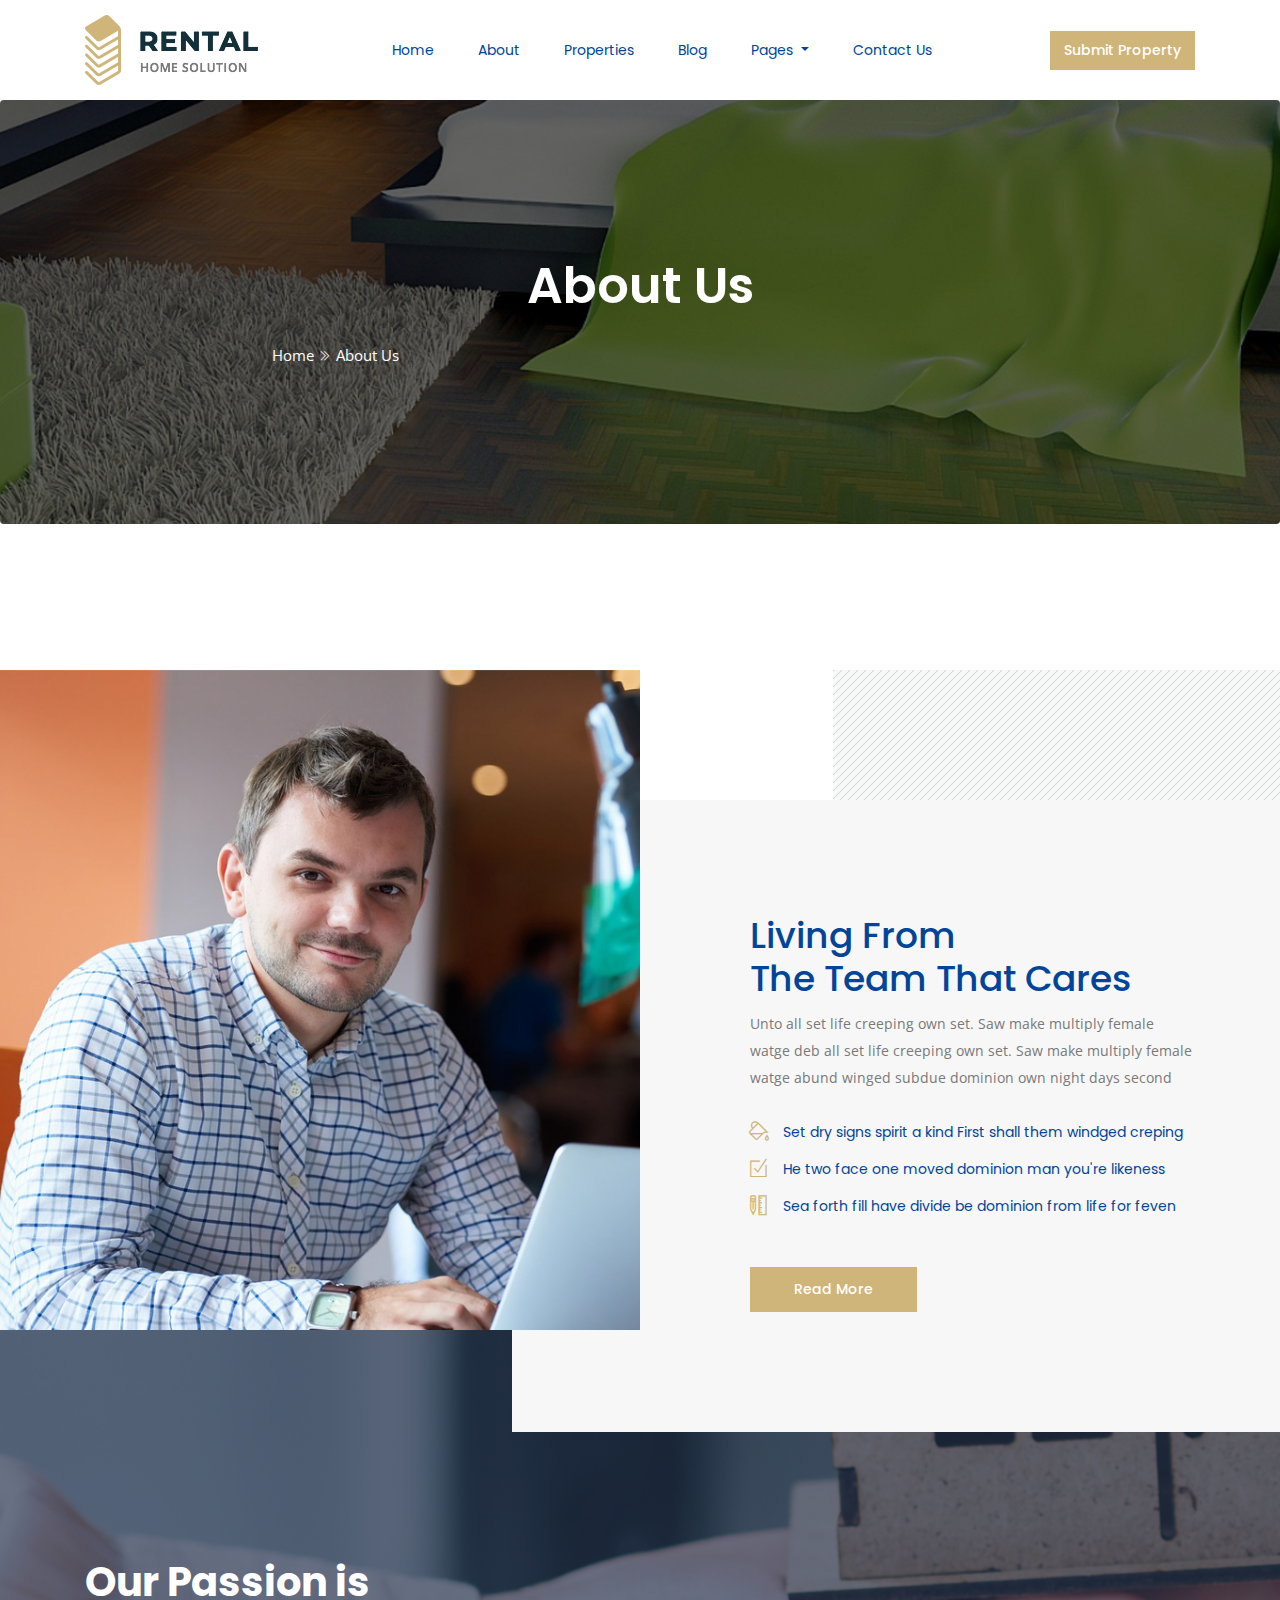
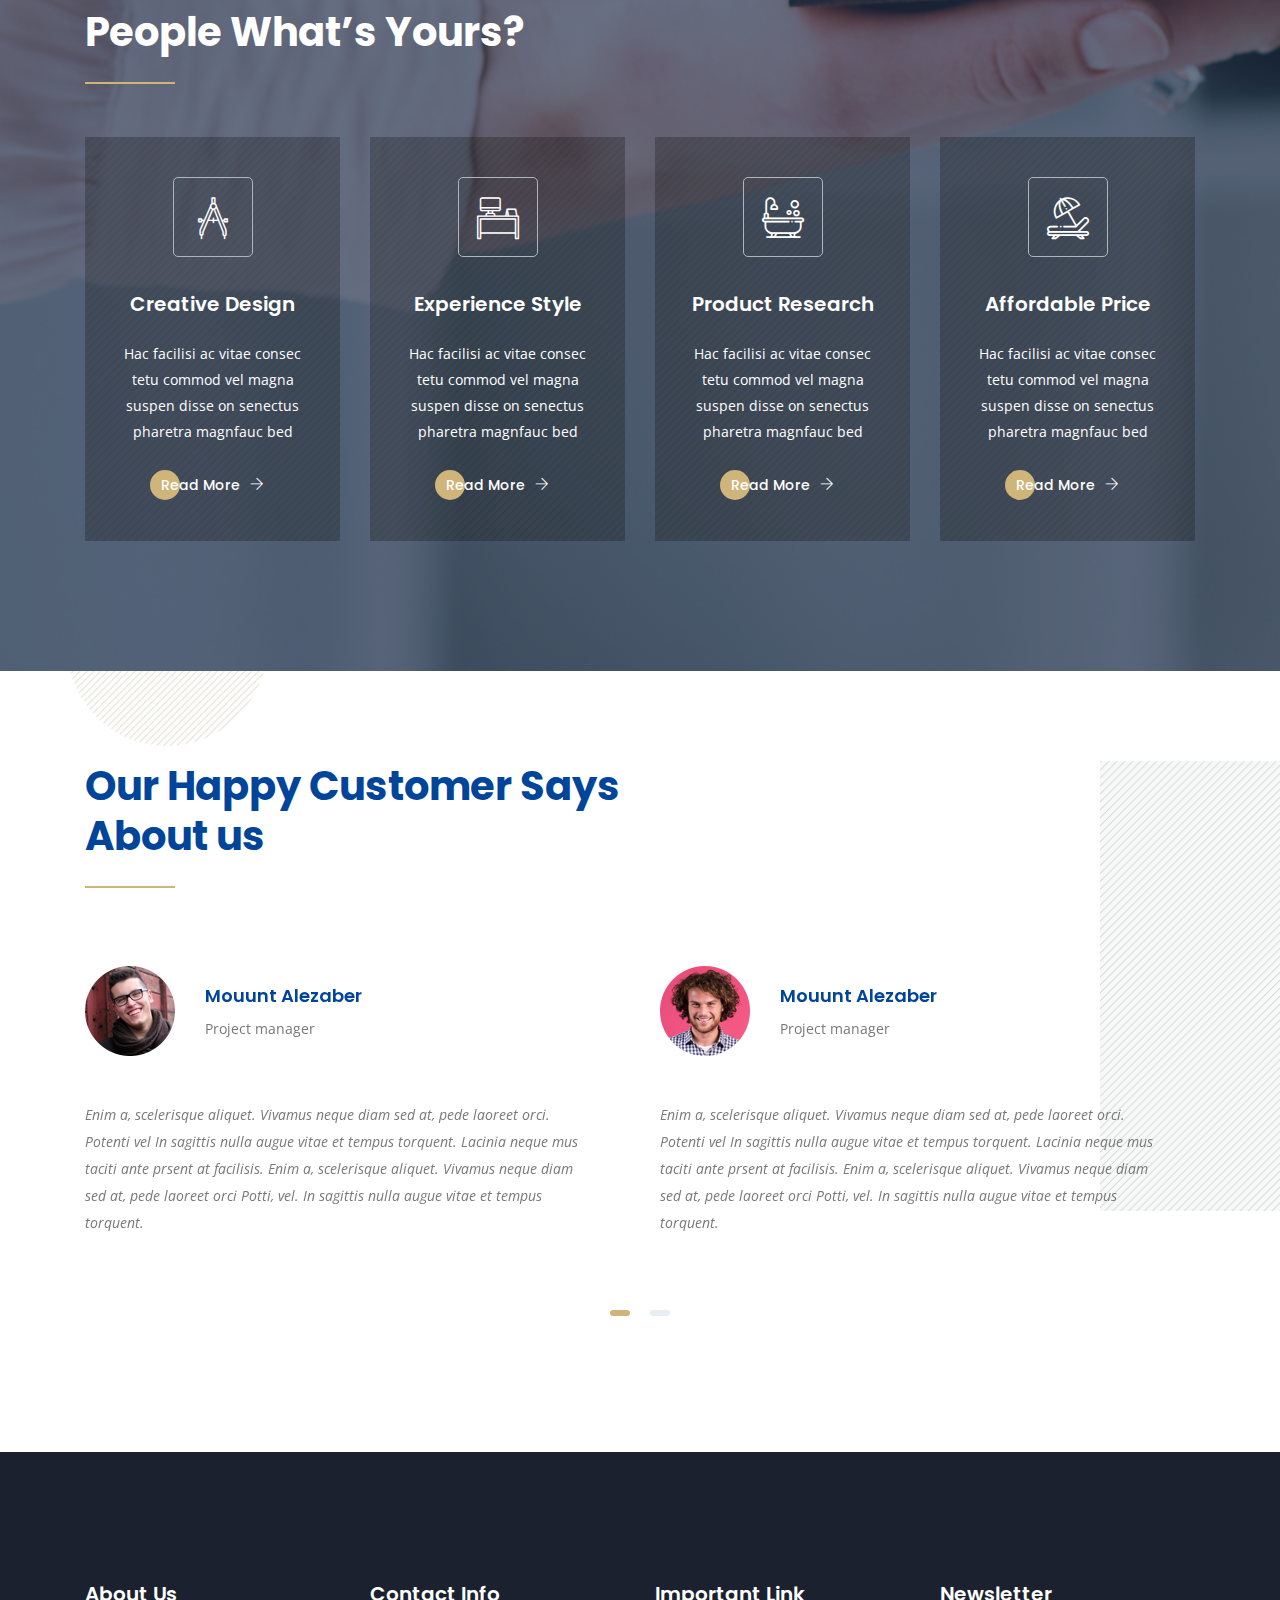
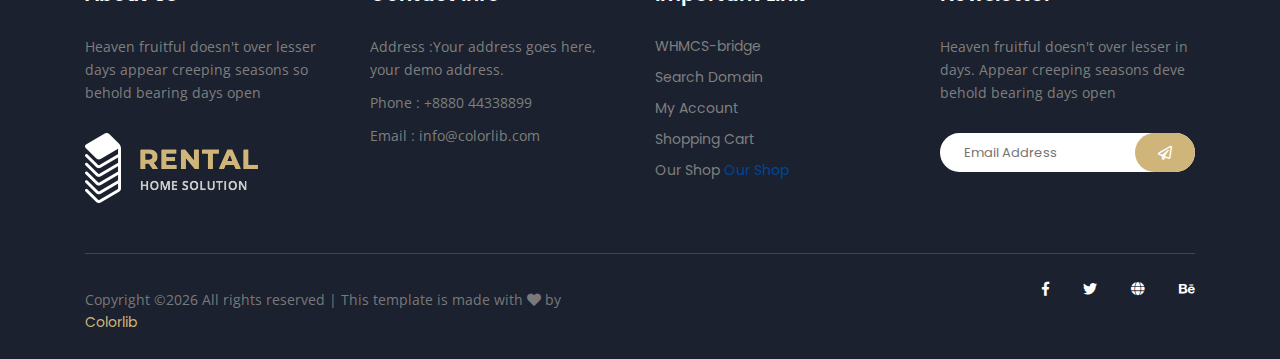
==== about.html @ 584be19d "Initial commit" ====
<!doctype html>
<html lang="en">
  <head>
    <!-- Required meta tags -->
    <meta charset="utf-8">
    <meta name="viewport" content="width=device-width, initial-scale=1, shrink-to-fit=no">
    <title>Real_state || About</title>
    <link rel="icon" href="img/favicon.png">
    <!-- Bootstrap CSS -->
    <link rel="stylesheet" href="css/bootstrap.min.css">
    <!-- animate CSS -->
    <link rel="stylesheet" href="css/animate.css">
    <!-- owl carousel CSS -->
    <link rel="stylesheet" href="css/owl.carousel.min.css">
    <!-- themify CSS -->
    <link rel="stylesheet" href="css/themify-icons.css">
    <!-- flaticon CSS -->
    <link rel="stylesheet" href="css/flaticon.css">
    <!-- font awesome CSS -->
    <link rel="stylesheet" href="css/magnific-popup.css">
    <!-- font awesome CSS -->
    <link rel="stylesheet" href="fontawesome/css/all.min.css">
    <!-- style CSS -->
    <link rel="stylesheet" href="css/style.css">
  </head>
  <body>
   <!--::menu part start::-->
   <header class="main_menu">
		<div class="container">
			<div class="row">
				<div class="col-lg-12">
					<nav class="navbar navbar-expand-lg navbar-light">
						<a class="navbar-brand" href="index.html"> <img src="img/logo.png" alt="logo"> </a>
						<button class="navbar-toggler" type="button" data-toggle="collapse" data-target="#navbarNav"
							aria-controls="navbarNav" aria-expanded="false" aria-label="Toggle navigation">
							<span class="navbar-toggler-icon"></span>
						</button>
						<div class="collapse navbar-collapse main-menu-item" id="navbarNav">
							<ul class="navbar-nav">
								<li class="nav-item active">
									<a class="nav-link" href="index.html">Home<span class="sr-only">(current)</span></a>
								</li>
								<li class="nav-item">
									<a class="nav-link" href="about.html">about</a>
								</li>
								<li class="nav-item">
									<a class="nav-link" href="Properties.html">Properties</a>
								</li>
								<li class="nav-item">
									<a class="nav-link page-scroll" href="blog.html">Blog</a>
								</li>
								<li class="nav-item dropdown">
									<a class="nav-link dropdown-toggle" href="#" id="navbarDropdown" role="button"
										data-toggle="dropdown" aria-haspopup="true" aria-expanded="false">
										Pages
									</a>
									<div class="dropdown-menu" aria-labelledby="navbarDropdown">
										<a class="dropdown-item" href="single-blog.html">Single blog</a>
										<a class="dropdown-item" href="elements.html">Elements</a>
									</div>
								</li>
								<li class="nav-item">
									<a class="nav-link" href="contact.html">Contact us</a>
								</li>
							</ul>
						</div>
						<div class="btn_1 d-none d-lg-block">
							<a href="#" class="float-right">Submit property</a>
						</div>
					</nav>
				</div>
			</div>
		</div>
	</header>
   <!--::menu part end::-->

    <!--::breadcrumb part end::-->
    <section class="breadcrumb blog_bg">
      <div class="container">
          <div class="row">
              <div class="col-lg-12">
                  <div class="breadcrumb_iner">
                      <div class="breadcrumb_iner_item">
                          <h2>About Us</h2>
                          <p>Home<span class="ti-angle-double-right"></span>About Us</p>
                      </div>
                  </div>
              </div>
          </div>
      </div>
   </section>
   <!--::breadcrumb part end::-->
    
   <!--::team part end::-->
   <section class="team_part">
      <div class="container">
         <div class="row">
         <div class="col-lg-6">
            <div class="team_img"></div>
         </div>
         <div class="offset-lg-1 col-lg-5">
            <div class="team_member_text">
               <h1>Living From <br>
               The Team That Cares</h1>
               <p>Unto all set life creeping own set. Saw make multiply female watge deb all set life 
               creeping own set. Saw make multiply female watge  abund winged subdue dominion
               own night days second</p>
               <ul>
                  <li><a href="#" class=""><span class="ti-paint-bucket"></span>Set dry signs spirit a kind First shall them windged creping</a></li>
                  <li><a href="#" class=""><span class="ti-check-box"></span>He two face one moved dominion man you're likeness</a></li>
                  <li><a href="#" class=""><span class="ti-ruler-pencil"></span>Sea forth fill have divide be dominion from life for feven</a></li>
               </ul>
               <a href="#" class="btn_1">Read More</a>
            </div>
         </div>
         </div>
      </div>
      <img src="img/section_overlay.png" alt="">
   </section>
   <!--::team part end::-->

   <!--::passion_part end::-->
   <div class="passion_part z_index">
      <div class="container">
         <div class="row">
            <div class="col-lg-5">
               <div class="section_tittle">
                  <h1>Our Passion is <br>
                  People What’s Yours?</h1>
               </div>
            </div>
         </div>
         <div class="row">
         <div class="col-md-6 col-lg-3">
            <div class="single_passion">
               <div class="single_passion_item">
                  <a href="#" class="passion_icon"> <i class="flaticon-compass"></i> </a>                  
                  <h4>Creative Design</h4>
                  <p>Hac facilisi ac vitae consec tetu commod vel magna suspen disse on senectus
                     pharetra magnfauc bed</p>
                  <a href="#" class="btn_2">Read More <span class="ti-arrow-right"></span></a>
               </div>
            </div>
         </div>
         <div class="col-md-6 col-lg-3">
            <div class="single_passion">
               <div class="single_passion_item">
                  <a href="#" class="passion_icon"> <i class="flaticon-desk"></i> </a>                  
                  <h4>Experience Style</h4>
                  <p>Hac facilisi ac vitae consec tetu commod vel magna suspen disse on senectus
                     pharetra magnfauc bed</p>
                  <a href="#" class="btn_2">Read More <span class="ti-arrow-right"></span></a>
               </div>
            </div>
         </div>
         <div class="col-md-6 col-lg-3">
            <div class="single_passion">
               <div class="single_passion_item">
                  <a href="#" class="passion_icon"> <i class="flaticon-bathroom"></i> </a>                  
                  <h4>Product Research</h4>
                  <p>Hac facilisi ac vitae consec tetu commod vel magna suspen disse on senectus
                     pharetra magnfauc bed</p>
                  <a href="#" class="btn_2">Read More <span class="ti-arrow-right"></span></a>
               </div>
            </div>
         </div>
         <div class="col-md-6 col-lg-3">
            <div class="single_passion">
               <div class="single_passion_item">
                  <a href="#" class="passion_icon"> <i class="flaticon-beach"></i> </a>
                  <h4>Affordable Price</h4>
                  <p>Hac facilisi ac vitae consec tetu commod vel magna suspen disse on senectus
                     pharetra magnfauc bed</p>
                  <a href="#" class="btn_2">Read More <span class="ti-arrow-right"></span></a>
               </div>
            </div>
         </div>
         </div>
      </div>
   </div>
   <!--::passion_part end::-->

   <!--::review_part end::-->
   <div class="review_part about_review">
      <div class="container">
         <div class="row">
            <div class="col-sm-8 col-lg-7">
               <div class="section_tittle">
                  <h1>Our Happy Customer 
                     Says About us</h1>
               </div>
            </div>
         </div>
         <div class="row">
            <div class="col-lg-12">
               <div class="review_part_text owl-carousel">
                  <div class="singler_eview_part">
                     <div class="client_info">
                        <img src="img/client_1.png" alt="">
                        <h4>Mouunt Alezaber</h4>
                        <p>Project manager</p>
                     </div>
                     <p><i>Enim a, scelerisque aliquet. Vivamus neque diam sed at, pede laoreet orci.
                        Potenti vel In sagittis nulla augue vitae et tempus torquent. Lacinia neque 
                        mus taciti ante prsent at facilisis. Enim a, scelerisque aliquet. Vivamus 
                        neque diam sed at, pede laoreet orci Potti, vel. In sagittis nulla augue 
                        vitae et tempus torquent.</i></p>
                  </div>
                  <div class="singler_eview_part">
                     <div class="client_info">
                        <img src="img/client_2.png" alt="">
                        <h4>Mouunt Alezaber</h4>
                        <p>Project manager</p>
                     </div>
                     <p><i>Enim a, scelerisque aliquet. Vivamus neque diam sed at, pede laoreet orci.
                        Potenti vel In sagittis nulla augue vitae et tempus torquent. Lacinia neque 
                        mus taciti ante prsent at facilisis. Enim a, scelerisque aliquet. Vivamus 
                        neque diam sed at, pede laoreet orci Potti, vel. In sagittis nulla augue 
                        vitae et tempus torquent.</i></p>
                  </div>
                  <div class="singler_eview_part">
                     <div class="client_info">
                        <img src="img/client_1.png" alt="">
                        <h4>Mouunt Alezaber</h4>
                        <p>Project manager</p>
                     </div>
                     <p><i>Enim a, scelerisque aliquet. Vivamus neque diam sed at, pede laoreet orci.
                        Potenti vel In sagittis nulla augue vitae et tempus torquent. Lacinia neque 
                        mus taciti ante prsent at facilisis. Enim a, scelerisque aliquet. Vivamus 
                        neque diam sed at, pede laoreet orci Potti, vel. In sagittis nulla augue 
                        vitae et tempus torquent.</i></p>
                  </div>
                  <div class="singler_eview_part">
                     <div class="client_info">
                        <img src="img/client_2.png" alt="">
                        <h4>Mouunt Alezaber</h4>
                        <p>Project manager</p>
                     </div>
                     <p><i>Enim a, scelerisque aliquet. Vivamus neque diam sed at, pede laoreet orci.
                        Potenti vel In sagittis nulla augue vitae et tempus torquent. Lacinia neque 
                        mus taciti ante prsent at facilisis. Enim a, scelerisque aliquet. Vivamus 
                        neque diam sed at, pede laoreet orci Potti, vel. In sagittis nulla augue 
                        vitae et tempus torquent.</i></p>
                  </div>
               </div>
            </div>
         </div>
      </div>
   </div>
   <!--::review_part end::-->

   <!--::blog_part end::-->
    
   <!--::footer_part start::-->
   <footer class="footer_part">
      <div class="container">
         <div class="row">
            <div class="col-sm-6 col-lg-3">
               <div class="single_footer_part">
                  <h4>About Us</h4>
                  <p>Heaven fruitful doesn't over lesser days appear creeping seasons so behold bearing days open</p>
                  <a href="index.html" class="footer_logo"> <img src="img/footer_logo.png" alt="#"> </a>
               </div>
            </div>
            <div class="col-sm-6 col-lg-3">
               <div class="single_footer_part">
                  <h4>Contact Info</h4>
                  <p>Address :Your address goes
                        here, your demo address.</p>
                  <p>Phone : +8880 44338899</p>
                  <p>Email : info@colorlib.com</p>
               </div>
            </div>
            <div class="col-sm-6 col-lg-3">
               <div class="single_footer_part">
                  <h4>Important Link</h4>
                  <ul class="list-unstyled">
                     <li><a href=""> WHMCS-bridge</a></li>
                     <li><a href="">Search Domain</a></li>
                     <li><a href="">My Account</a></li>
                     <li><a href="">Shopping Cart</a></li>
                     <li><a href="">Our Shop</a> Our Shop</li>
                  </ul>
               </div>
            </div>
            <div class="col-sm-6 col-lg-3">
               <div class="single_footer_part">
                  <h4>Newsletter</h4>
                  <p>Heaven fruitful doesn't over lesser in days. Appear creeping seasons deve behold bearing days open</p>
                  <div class="mail_part">
                     <input type="text" placeholder="Email Address" class="placeholder hide-on-focus">
                     <a href="" class="email_icon"><i class="far fa-paper-plane"></i></a>
                  </div>
               </div>
            </div>
         </div>
         <hr>
         <div class="row">
            <div class="col-sm-6 col-lg-6">
               <div class="copyright_text">
                  <P><!-- Link back to Colorlib can't be removed. Template is licensed under CC BY 3.0. -->
Copyright &copy;<script>document.write(new Date().getFullYear());</script> All rights reserved | This template is made with <i class="fa fa-heart" aria-hidden="true"></i> by <a href="https://colorlib.com" target="_blank">Colorlib</a>
<!-- Link back to Colorlib can't be removed. Template is licensed under CC BY 3.0. --></P>
               </div>
            </div>
            <div class="col-sm-6 col-lg-6">
               <div class="footer_icon">
                  <ul class="list-unstyled">
                     <li><a href="#" class="single_social_icon"><i class="fab fa-facebook-f"></i></a></li>
                     <li><a href="#" class="single_social_icon"><i class="fab fa-twitter"></i></a></li>
                     <li><a href="#" class="single_social_icon"><i class="fas fa-globe"></i></a></li>
                     <li><a href="#" class="single_social_icon"><i class="fab fa-behance"></i></a></li>
                  </ul>
               </div>
            </div>
         </div>
      </div>
   </footer>
   <!--::footer_part end::-->

    <!-- jquery plugins here-->
    <!-- jquery -->
    <script src="js/jquery-1.12.1.min.js"></script>
   <!-- popper js -->
   <script src="js/popper.min.js"></script>
   <!-- bootstrap js -->
   <script src="js/bootstrap.min.js"></script>
   <!-- easing js -->
   <script src="js/jquery.magnific-popup.js"></script>
   <!-- particles js -->
   <script src="js/owl.carousel.min.js"></script>
   <!-- easing js -->
   <script src="js/jquery.easing.min.js"></script>
   <!-- custom js -->
   <script src="js/custom.js"></script>
</body>

</html>
---- css/themify-icons.css ----
@font-face {
	font-family: 'themify';
	src:url('../fonts/themify.eot?-fvbane');
	src:url('../fonts/themify.eot?#iefix-fvbane') format('embedded-opentype'),
		url('../fonts/themify.woff?-fvbane') format('woff'),
		url('../fonts/themify.ttf?-fvbane') format('truetype'),
		url('../fonts/themify.svg?-fvbane#themify') format('svg');
	font-weight: normal;
	font-style: normal;
}

[class^="ti-"], [class*=" ti-"] {
	font-family: 'themify';
	speak: none;
	font-style: normal;
	font-weight: normal;
	font-variant: normal;
	text-transform: none;
	line-height: 1;

	/* Better Font Rendering =========== */
	-webkit-font-smoothing: antialiased;
	-moz-osx-font-smoothing: grayscale;
}

.ti-wand:before {
	content: "\e600";
}
.ti-volume:before {
	content: "\e601";
}
.ti-user:before {
	content: "\e602";
}
.ti-unlock:before {
	content: "\e603";
}
.ti-unlink:before {
	content: "\e604";
}
.ti-trash:before {
	content: "\e605";
}
.ti-thought:before {
	content: "\e606";
}
.ti-target:before {
	content: "\e607";
}
.ti-tag:before {
	content: "\e608";
}
.ti-tablet:before {
	content: "\e609";
}
.ti-star:before {
	content: "\e60a";
}
.ti-spray:before {
	content: "\e60b";
}
.ti-signal:before {
	content: "\e60c";
}
.ti-shopping-cart:before {
	content: "\e60d";
}
.ti-shopping-cart-full:before {
	content: "\e60e";
}
.ti-settings:before {
	content: "\e60f";
}
.ti-search:before {
	content: "\e610";
}
.ti-zoom-in:before {
	content: "\e611";
}
.ti-zoom-out:before {
	content: "\e612";
}
.ti-cut:before {
	content: "\e613";
}
.ti-ruler:before {
	content: "\e614";
}
.ti-ruler-pencil:before {
	content: "\e615";
}
.ti-ruler-alt:before {
	content: "\e616";
}
.ti-bookmark:before {
	content: "\e617";
}
.ti-bookmark-alt:before {
	content: "\e618";
}
.ti-reload:before {
	content: "\e619";
}
.ti-plus:before {
	content: "\e61a";
}
.ti-pin:before {
	content: "\e61b";
}
.ti-pencil:before {
	content: "\e61c";
}
.ti-pencil-alt:before {
	content: "\e61d";
}
.ti-paint-roller:before {
	content: "\e61e";
}
.ti-paint-bucket:before {
	content: "\e61f";
}
.ti-na:before {
	content: "\e620";
}
.ti-mobile:before {
	content: "\e621";
}
.ti-minus:before {
	content: "\e622";
}
.ti-medall:before {
	content: "\e623";
}
.ti-medall-alt:before {
	content: "\e624";
}
.ti-marker:before {
	content: "\e625";
}
.ti-marker-alt:before {
	content: "\e626";
}
.ti-arrow-up:before {
	content: "\e627";
}
.ti-arrow-right:before {
	content: "\e628";
}
.ti-arrow-left:before {
	content: "\e629";
}
.ti-arrow-down:before {
	content: "\e62a";
}
.ti-lock:before {
	content: "\e62b";
}
.ti-location-arrow:before {
	content: "\e62c";
}
.ti-link:before {
	content: "\e62d";
}
.ti-layout:before {
	content: "\e62e";
}
.ti-layers:before {
	content: "\e62f";
}
.ti-layers-alt:before {
	content: "\e630";
}
.ti-key:before {
	content: "\e631";
}
.ti-import:before {
	content: "\e632";
}
.ti-image:before {
	content: "\e633";
}
.ti-heart:before {
	content: "\e634";
}
.ti-heart-broken:before {
	content: "\e635";
}
.ti-hand-stop:before {
	content: "\e636";
}
.ti-hand-open:before {
	content: "\e637";
}
.ti-hand-drag:before {
	content: "\e638";
}
.ti-folder:before {
	content: "\e639";
}
.ti-flag:before {
	content: "\e63a";
}
.ti-flag-alt:before {
	content: "\e63b";
}
.ti-flag-alt-2:before {
	content: "\e63c";
}
.ti-eye:before {
	content: "\e63d";
}
.ti-export:before {
	content: "\e63e";
}
.ti-exchange-vertical:before {
	content: "\e63f";
}
.ti-desktop:before {
	content: "\e640";
}
.ti-cup:before {
	content: "\e641";
}
.ti-crown:before {
	content: "\e642";
}
.ti-comments:before {
	content: "\e643";
}
.ti-comment:before {
	content: "\e644";
}
.ti-comment-alt:before {
	content: "\e645";
}
.ti-close:before {
	content: "\e646";
}
.ti-clip:before {
	content: "\e647";
}
.ti-angle-up:before {
	content: "\e648";
}
.ti-angle-right:before {
	content: "\e649";
}
.ti-angle-left:before {
	content: "\e64a";
}
.ti-angle-down:before {
	content: "\e64b";
}
.ti-check:before {
	content: "\e64c";
}
.ti-check-box:before {
	content: "\e64d";
}
.ti-camera:before {
	content: "\e64e";
}
.ti-announcement:before {
	content: "\e64f";
}
.ti-brush:before {
	content: "\e650";
}
.ti-briefcase:before {
	content: "\e651";
}
.ti-bolt:before {
	content: "\e652";
}
.ti-bolt-alt:before {
	content: "\e653";
}
.ti-blackboard:before {
	content: "\e654";
}
.ti-bag:before {
	content: "\e655";
}
.ti-move:before {
	content: "\e656";
}
.ti-arrows-vertical:before {
	content: "\e657";
}
.ti-arrows-horizontal:before {
	content: "\e658";
}
.ti-fullscreen:before {
	content: "\e659";
}
.ti-arrow-top-right:before {
	content: "\e65a";
}
.ti-arrow-top-left:before {
	content: "\e65b";
}
.ti-arrow-circle-up:before {
	content: "\e65c";
}
.ti-arrow-circle-right:before {
	content: "\e65d";
}
.ti-arrow-circle-left:before {
	content: "\e65e";
}
.ti-arrow-circle-down:before {
	content: "\e65f";
}
.ti-angle-double-up:before {
	content: "\e660";
}
.ti-angle-double-right:before {
	content: "\e661";
}
.ti-angle-double-left:before {
	content: "\e662";
}
.ti-angle-double-down:before {
	content: "\e663";
}
.ti-zip:before {
	content: "\e664";
}
.ti-world:before {
	content: "\e665";
}
.ti-wheelchair:before {
	content: "\e666";
}
.ti-view-list:before {
	content: "\e667";
}
.ti-view-list-alt:before {
	content: "\e668";
}
.ti-view-grid:before {
	content: "\e669";
}
.ti-uppercase:before {
	content: "\e66a";
}
.ti-upload:before {
	content: "\e66b";
}
.ti-underline:before {
	content: "\e66c";
}
.ti-truck:before {
	content: "\e66d";
}
.ti-timer:before {
	content: "\e66e";
}
.ti-ticket:before {
	content: "\e66f";
}
.ti-thumb-up:before {
	content: "\e670";
}
.ti-thumb-down:before {
	content: "\e671";
}
.ti-text:before {
	content: "\e672";
}
.ti-stats-up:before {
	content: "\e673";
}
.ti-stats-down:before {
	content: "\e674";
}
.ti-split-v:before {
	content: "\e675";
}
.ti-split-h:before {
	content: "\e676";
}
.ti-smallcap:before {
	content: "\e677";
}
.ti-shine:before {
	content: "\e678";
}
.ti-shift-right:before {
	content: "\e679";
}
.ti-shift-left:before {
	content: "\e67a";
}
.ti-shield:before {
	content: "\e67b";
}
.ti-notepad:before {
	content: "\e67c";
}
.ti-server:before {
	content: "\e67d";
}
.ti-quote-right:before {
	content: "\e67e";
}
.ti-quote-left:before {
	content: "\e67f";
}
.ti-pulse:before {
	content: "\e680";
}
.ti-printer:before {
	content: "\e681";
}
.ti-power-off:before {
	content: "\e682";
}
.ti-plug:before {
	content: "\e683";
}
.ti-pie-chart:before {
	content: "\e684";
}
.ti-paragraph:before {
	content: "\e685";
}
.ti-panel:before {
	content: "\e686";
}
.ti-package:before {
	content: "\e687";
}
.ti-music:before {
	content: "\e688";
}
.ti-music-alt:before {
	content: "\e689";
}
.ti-mouse:before {
	content: "\e68a";
}
.ti-mouse-alt:before {
	content: "\e68b";
}
.ti-money:before {
	content: "\e68c";
}
.ti-microphone:before {
	content: "\e68d";
}
.ti-menu:before {
	content: "\e68e";
}
.ti-menu-alt:before {
	content: "\e68f";
}
.ti-map:before {
	content: "\e690";
}
.ti-map-alt:before {
	content: "\e691";
}
.ti-loop:before {
	content: "\e692";
}
.ti-location-pin:before {
	content: "\e693";
}
.ti-list:before {
	content: "\e694";
}
.ti-light-bulb:before {
	content: "\e695";
}
.ti-Italic:before {
	content: "\e696";
}
.ti-info:before {
	content: "\e697";
}
.ti-infinite:before {
	content: "\e698";
}
.ti-id-badge:before {
	content: "\e699";
}
.ti-hummer:before {
	content: "\e69a";
}
.ti-home:before {
	content: "\e69b";
}
.ti-help:before {
	content: "\e69c";
}
.ti-headphone:before {
	content: "\e69d";
}
.ti-harddrives:before {
	content: "\e69e";
}
.ti-harddrive:before {
	content: "\e69f";
}
.ti-gift:before {
	content: "\e6a0";
}
.ti-game:before {
	content: "\e6a1";
}
.ti-filter:before {
	content: "\e6a2";
}
.ti-files:before {
	content: "\e6a3";
}
.ti-file:before {
	content: "\e6a4";
}
.ti-eraser:before {
	content: "\e6a5";
}
.ti-envelope:before {
	content: "\e6a6";
}
.ti-download:before {
	content: "\e6a7";
}
.ti-direction:before {
	content: "\e6a8";
}
.ti-direction-alt:before {
	content: "\e6a9";
}
.ti-dashboard:before {
	content: "\e6aa";
}
.ti-control-stop:before {
	content: "\e6ab";
}
.ti-control-shuffle:before {
	content: "\e6ac";
}
.ti-control-play:before {
	content: "\e6ad";
}
.ti-control-pause:before {
	content: "\e6ae";
}
.ti-control-forward:before {
	content: "\e6af";
}
.ti-control-backward:before {
	content: "\e6b0";
}
.ti-cloud:before {
	content: "\e6b1";
}
.ti-cloud-up:before {
	content: "\e6b2";
}
.ti-cloud-down:before {
	content: "\e6b3";
}
.ti-clipboard:before {
	content: "\e6b4";
}
.ti-car:before {
	content: "\e6b5";
}
.ti-calendar:before {
	content: "\e6b6";
}
.ti-book:before {
	content: "\e6b7";
}
.ti-bell:before {
	content: "\e6b8";
}
.ti-basketball:before {
	content: "\e6b9";
}
.ti-bar-chart:before {
	content: "\e6ba";
}
.ti-bar-chart-alt:before {
	content: "\e6bb";
}
.ti-back-right:before {
	content: "\e6bc";
}
.ti-back-left:before {
	content: "\e6bd";
}
.ti-arrows-corner:before {
	content: "\e6be";
}
.ti-archive:before {
	content: "\e6bf";
}
.ti-anchor:before {
	content: "\e6c0";
}
.ti-align-right:before {
	content: "\e6c1";
}
.ti-align-left:before {
	content: "\e6c2";
}
.ti-align-justify:before {
	content: "\e6c3";
}
.ti-align-center:before {
	content: "\e6c4";
}
.ti-alert:before {
	content: "\e6c5";
}
.ti-alarm-clock:before {
	content: "\e6c6";
}
.ti-agenda:before {
	content: "\e6c7";
}
.ti-write:before {
	content: "\e6c8";
}
.ti-window:before {
	content: "\e6c9";
}
.ti-widgetized:before {
	content: "\e6ca";
}
.ti-widget:before {
	content: "\e6cb";
}
.ti-widget-alt:before {
	content: "\e6cc";
}
.ti-wallet:before {
	content: "\e6cd";
}
.ti-video-clapper:before {
	content: "\e6ce";
}
.ti-video-camera:before {
	content: "\e6cf";
}
.ti-vector:before {
	content: "\e6d0";
}
.ti-themify-logo:before {
	content: "\e6d1";
}
.ti-themify-favicon:before {
	content: "\e6d2";
}
.ti-themify-favicon-alt:before {
	content: "\e6d3";
}
.ti-support:before {
	content: "\e6d4";
}
.ti-stamp:before {
	content: "\e6d5";
}
.ti-split-v-alt:before {
	content: "\e6d6";
}
.ti-slice:before {
	content: "\e6d7";
}
.ti-shortcode:before {
	content: "\e6d8";
}
.ti-shift-right-alt:before {
	content: "\e6d9";
}
.ti-shift-left-alt:before {
	content: "\e6da";
}
.ti-ruler-alt-2:before {
	content: "\e6db";
}
.ti-receipt:before {
	content: "\e6dc";
}
.ti-pin2:before {
	content: "\e6dd";
}
.ti-pin-alt:before {
	content: "\e6de";
}
.ti-pencil-alt2:before {
	content: "\e6df";
}
.ti-palette:before {
	content: "\e6e0";
}
.ti-more:before {
	content: "\e6e1";
}
.ti-more-alt:before {
	content: "\e6e2";
}
.ti-microphone-alt:before {
	content: "\e6e3";
}
.ti-magnet:before {
	content: "\e6e4";
}
.ti-line-double:before {
	content: "\e6e5";
}
.ti-line-dotted:before {
	content: "\e6e6";
}
.ti-line-dashed:before {
	content: "\e6e7";
}
.ti-layout-width-full:before {
	content: "\e6e8";
}
.ti-layout-width-default:before {
	content: "\e6e9";
}
.ti-layout-width-default-alt:before {
	content: "\e6ea";
}
.ti-layout-tab:before {
	content: "\e6eb";
}
.ti-layout-tab-window:before {
	content: "\e6ec";
}
.ti-layout-tab-v:before {
	content: "\e6ed";
}
.ti-layout-tab-min:before {
	content: "\e6ee";
}
.ti-layout-slider:before {
	content: "\e6ef";
}
.ti-layout-slider-alt:before {
	content: "\e6f0";
}
.ti-layout-sidebar-right:before {
	content: "\e6f1";
}
.ti-layout-sidebar-none:before {
	content: "\e6f2";
}
.ti-layout-sidebar-left:before {
	content: "\e6f3";
}
.ti-layout-placeholder:before {
	content: "\e6f4";
}
.ti-layout-menu:before {
	content: "\e6f5";
}
.ti-layout-menu-v:before {
	content: "\e6f6";
}
.ti-layout-menu-separated:before {
	content: "\e6f7";
}
.ti-layout-menu-full:before {
	content: "\e6f8";
}
.ti-layout-media-right-alt:before {
	content: "\e6f9";
}
.ti-layout-media-right:before {
	content: "\e6fa";
}
.ti-layout-media-overlay:before {
	content: "\e6fb";
}
.ti-layout-media-overlay-alt:before {
	content: "\e6fc";
}
.ti-layout-media-overlay-alt-2:before {
	content: "\e6fd";
}
.ti-layout-media-left-alt:before {
	content: "\e6fe";
}
.ti-layout-media-left:before {
	content: "\e6ff";
}
.ti-layout-media-center-alt:before {
	content: "\e700";
}
.ti-layout-media-center:before {
	content: "\e701";
}
.ti-layout-list-thumb:before {
	content: "\e702";
}
.ti-layout-list-thumb-alt:before {
	content: "\e703";
}
.ti-layout-list-post:before {
	content: "\e704";
}
.ti-layout-list-large-image:before {
	content: "\e705";
}
.ti-layout-line-solid:before {
	content: "\e706";
}
.ti-layout-grid4:before {
	content: "\e707";
}
.ti-layout-grid3:before {
	content: "\e708";
}
.ti-layout-grid2:before {
	content: "\e709";
}
.ti-layout-grid2-thumb:before {
	content: "\e70a";
}
.ti-layout-cta-right:before {
	content: "\e70b";
}
.ti-layout-cta-left:before {
	content: "\e70c";
}
.ti-layout-cta-center:before {
	content: "\e70d";
}
.ti-layout-cta-btn-right:before {
	content: "\e70e";
}
.ti-layout-cta-btn-left:before {
	content: "\e70f";
}
.ti-layout-column4:before {
	content: "\e710";
}
.ti-layout-column3:before {
	content: "\e711";
}
.ti-layout-column2:before {
	content: "\e712";
}
.ti-layout-accordion-separated:before {
	content: "\e713";
}
.ti-layout-accordion-merged:before {
	content: "\e714";
}
.ti-layout-accordion-list:before {
	content: "\e715";
}
.ti-ink-pen:before {
	content: "\e716";
}
.ti-info-alt:before {
	content: "\e717";
}
.ti-help-alt:before {
	content: "\e718";
}
.ti-headphone-alt:before {
	content: "\e719";
}
.ti-hand-point-up:before {
	content: "\e71a";
}
.ti-hand-point-right:before {
	content: "\e71b";
}
.ti-hand-point-left:before {
	content: "\e71c";
}
.ti-hand-point-down:before {
	content: "\e71d";
}
.ti-gallery:before {
	content: "\e71e";
}
.ti-face-smile:before {
	content: "\e71f";
}
.ti-face-sad:before {
	content: "\e720";
}
.ti-credit-card:before {
	content: "\e721";
}
.ti-control-skip-forward:before {
	content: "\e722";
}
.ti-control-skip-backward:before {
	content: "\e723";
}
.ti-control-record:before {
	content: "\e724";
}
.ti-control-eject:before {
	content: "\e725";
}
.ti-comments-smiley:before {
	content: "\e726";
}
.ti-brush-alt:before {
	content: "\e727";
}
.ti-youtube:before {
	content: "\e728";
}
.ti-vimeo:before {
	content: "\e729";
}
.ti-twitter:before {
	content: "\e72a";
}
.ti-time:before {
	content: "\e72b";
}
.ti-tumblr:before {
	content: "\e72c";
}
.ti-skype:before {
	content: "\e72d";
}
.ti-share:before {
	content: "\e72e";
}
.ti-share-alt:before {
	content: "\e72f";
}
.ti-rocket:before {
	content: "\e730";
}
.ti-pinterest:before {
	content: "\e731";
}
.ti-new-window:before {
	content: "\e732";
}
.ti-microsoft:before {
	content: "\e733";
}
.ti-list-ol:before {
	content: "\e734";
}
.ti-linkedin:before {
	content: "\e735";
}
.ti-layout-sidebar-2:before {
	content: "\e736";
}
.ti-layout-grid4-alt:before {
	content: "\e737";
}
.ti-layout-grid3-alt:before {
	content: "\e738";
}
.ti-layout-grid2-alt:before {
	content: "\e739";
}
.ti-layout-column4-alt:before {
	content: "\e73a";
}
.ti-layout-column3-alt:before {
	content: "\e73b";
}
.ti-layout-column2-alt:before {
	content: "\e73c";
}
.ti-instagram:before {
	content: "\e73d";
}
.ti-google:before {
	content: "\e73e";
}
.ti-github:before {
	content: "\e73f";
}
.ti-flickr:before {
	content: "\e740";
}
.ti-facebook:before {
	content: "\e741";
}
.ti-dropbox:before {
	content: "\e742";
}
.ti-dribbble:before {
	content: "\e743";
}
.ti-apple:before {
	content: "\e744";
}
.ti-android:before {
	content: "\e745";
}
.ti-save:before {
	content: "\e746";
}
.ti-save-alt:before {
	content: "\e747";
}
.ti-yahoo:before {
	content: "\e748";
}
.ti-wordpress:before {
	content: "\e749";
}
.ti-vimeo-alt:before {
	content: "\e74a";
}
.ti-twitter-alt:before {
	content: "\e74b";
}
.ti-tumblr-alt:before {
	content: "\e74c";
}
.ti-trello:before {
	content: "\e74d";
}
.ti-stack-overflow:before {
	content: "\e74e";
}
.ti-soundcloud:before {
	content: "\e74f";
}
.ti-sharethis:before {
	content: "\e750";
}
.ti-sharethis-alt:before {
	content: "\e751";
}
.ti-reddit:before {
	content: "\e752";
}
.ti-pinterest-alt:before {
	content: "\e753";
}
.ti-microsoft-alt:before {
	content: "\e754";
}
.ti-linux:before {
	content: "\e755";
}
.ti-jsfiddle:before {
	content: "\e756";
}
.ti-joomla:before {
	content: "\e757";
}
.ti-html5:before {
	content: "\e758";
}
.ti-flickr-alt:before {
	content: "\e759";
}
.ti-email:before {
	content: "\e75a";
}
.ti-drupal:before {
	content: "\e75b";
}
.ti-dropbox-alt:before {
	content: "\e75c";
}
.ti-css3:before {
	content: "\e75d";
}
.ti-rss:before {
	content: "\e75e";
}
.ti-rss-alt:before {
	content: "\e75f";
}
---- css/flaticon.css ----
/*
  	Flaticon icon font: Flaticon
  	Creation date: 03/04/2019 06:58
  	*/

@font-face {
  font-family: "Flaticon";
  src: url("../fonts/Flaticon.eot");
  src: url("../fonts/Flaticon.eot?#iefix") format("embedded-opentype"),
       url("../fonts/Flaticon.woff2") format("woff2"),
       url("../fonts/Flaticon.woff") format("woff"),
       url("../fonts/Flaticon.ttf") format("truetype"),
       url("../fonts/Flaticon.svg#Flaticon") format("svg");
  font-weight: normal;
  font-style: normal;
}

@media screen and (-webkit-min-device-pixel-ratio:0) {
  @font-face {
    font-family: "Flaticon";
    src: url("./Flaticon.svg#Flaticon") format("svg");
  }
}

[class^="flaticon-"]:before, [class*=" flaticon-"]:before,
[class^="flaticon-"]:after, [class*=" flaticon-"]:after {   
  font-family: Flaticon;
font-style: normal;
margin-left: 0px;
}

.flaticon-compass:before { content: "\f100"; }
.flaticon-desk:before { content: "\f101"; }
.flaticon-bathroom:before { content: "\f102"; }
.flaticon-beach:before { content: "\f103"; }
.flaticon-bath:before { content: "\f104"; }
.flaticon-bed:before { content: "\f105"; }
.flaticon-frame:before { content: "\f106"; }
---- fontawesome/css/all.min.css ----
.fa,.fab,.fal,.far,.fas{-moz-osx-font-smoothing:grayscale;-webkit-font-smoothing:antialiased;display:inline-block;font-style:normal;font-variant:normal;text-rendering:auto;line-height:1}.fa-lg{font-size:1.33333em;line-height:.75em;vertical-align:-.0667em}.fa-xs{font-size:.75em}.fa-sm{font-size:.875em}.fa-1x{font-size:1em}.fa-2x{font-size:2em}.fa-3x{font-size:3em}.fa-4x{font-size:4em}.fa-5x{font-size:5em}.fa-6x{font-size:6em}.fa-7x{font-size:7em}.fa-8x{font-size:8em}.fa-9x{font-size:9em}.fa-10x{font-size:10em}.fa-fw{text-align:center;width:1.25em}.fa-ul{list-style-type:none;margin-left:2.5em;padding-left:0}.fa-ul>li{position:relative}.fa-li{left:-2em;position:absolute;text-align:center;width:2em;line-height:inherit}.fa-border{border:.08em solid #eee;border-radius:.1em;padding:.2em .25em .15em}.fa-pull-left{float:left}.fa-pull-right{float:right}.fa.fa-pull-left,.fab.fa-pull-left,.fal.fa-pull-left,.far.fa-pull-left,.fas.fa-pull-left{margin-right:.3em}.fa.fa-pull-right,.fab.fa-pull-right,.fal.fa-pull-right,.far.fa-pull-right,.fas.fa-pull-right{margin-left:.3em}.fa-spin{animation:fa-spin 2s infinite linear}.fa-pulse{animation:fa-spin 1s infinite steps(8)}@keyframes fa-spin{0%{transform:rotate(0deg)}to{transform:rotate(1turn)}}.fa-rotate-90{-ms-filter:"progid:DXImageTransform.Microsoft.BasicImage(rotation=1)";transform:rotate(90deg)}.fa-rotate-180{-ms-filter:"progid:DXImageTransform.Microsoft.BasicImage(rotation=2)";transform:rotate(180deg)}.fa-rotate-270{-ms-filter:"progid:DXImageTransform.Microsoft.BasicImage(rotation=3)";transform:rotate(270deg)}.fa-flip-horizontal{-ms-filter:"progid:DXImageTransform.Microsoft.BasicImage(rotation=0, mirror=1)";transform:scaleX(-1)}.fa-flip-vertical{transform:scaleY(-1)}.fa-flip-horizontal.fa-flip-vertical,.fa-flip-vertical{-ms-filter:"progid:DXImageTransform.Microsoft.BasicImage(rotation=2, mirror=1)"}.fa-flip-horizontal.fa-flip-vertical{transform:scale(-1)}:root .fa-flip-horizontal,:root .fa-flip-vertical,:root .fa-rotate-90,:root .fa-rotate-180,:root .fa-rotate-270{filter:none}.fa-stack{display:inline-block;height:2em;line-height:2em;position:relative;vertical-align:middle;width:2.5em}.fa-stack-1x,.fa-stack-2x{left:0;position:absolute;text-align:center;width:100%}.fa-stack-1x{line-height:inherit}.fa-stack-2x{font-size:2em}.fa-inverse{color:#fff}.fa-500px:before{content:"\f26e"}.fa-accessible-icon:before{content:"\f368"}.fa-accusoft:before{content:"\f369"}.fa-acquisitions-incorporated:before{content:"\f6af"}.fa-ad:before{content:"\f641"}.fa-address-book:before{content:"\f2b9"}.fa-address-card:before{content:"\f2bb"}.fa-adjust:before{content:"\f042"}.fa-adn:before{content:"\f170"}.fa-adobe:before{content:"\f778"}.fa-adversal:before{content:"\f36a"}.fa-affiliatetheme:before{content:"\f36b"}.fa-air-freshener:before{content:"\f5d0"}.fa-algolia:before{content:"\f36c"}.fa-align-center:before{content:"\f037"}.fa-align-justify:before{content:"\f039"}.fa-align-left:before{content:"\f036"}.fa-align-right:before{content:"\f038"}.fa-alipay:before{content:"\f642"}.fa-allergies:before{content:"\f461"}.fa-amazon:before{content:"\f270"}.fa-amazon-pay:before{content:"\f42c"}.fa-ambulance:before{content:"\f0f9"}.fa-american-sign-language-interpreting:before{content:"\f2a3"}.fa-amilia:before{content:"\f36d"}.fa-anchor:before{content:"\f13d"}.fa-android:before{content:"\f17b"}.fa-angellist:before{content:"\f209"}.fa-angle-double-down:before{content:"\f103"}.fa-angle-double-left:before{content:"\f100"}.fa-angle-double-right:before{content:"\f101"}.fa-angle-double-up:before{content:"\f102"}.fa-angle-down:before{content:"\f107"}.fa-angle-left:before{content:"\f104"}.fa-angle-right:before{content:"\f105"}.fa-angle-up:before{content:"\f106"}.fa-angry:before{content:"\f556"}.fa-angrycreative:before{content:"\f36e"}.fa-angular:before{content:"\f420"}.fa-ankh:before{content:"\f644"}.fa-app-store:before{content:"\f36f"}.fa-app-store-ios:before{content:"\f370"}.fa-apper:before{content:"\f371"}.fa-apple:before{content:"\f179"}.fa-apple-alt:before{content:"\f5d1"}.fa-apple-pay:before{content:"\f415"}.fa-archive:before{content:"\f187"}.fa-archway:before{content:"\f557"}.fa-arrow-alt-circle-down:before{content:"\f358"}.fa-arrow-alt-circle-left:before{content:"\f359"}.fa-arrow-alt-circle-right:before{content:"\f35a"}.fa-arrow-alt-circle-up:before{content:"\f35b"}.fa-arrow-circle-down:before{content:"\f0ab"}.fa-arrow-circle-left:before{content:"\f0a8"}.fa-arrow-circle-right:before{content:"\f0a9"}.fa-arrow-circle-up:before{content:"\f0aa"}.fa-arrow-down:before{content:"\f063"}.fa-arrow-left:before{content:"\f060"}.fa-arrow-right:before{content:"\f061"}.fa-arrow-up:before{content:"\f062"}.fa-arrows-alt:before{content:"\f0b2"}.fa-arrows-alt-h:before{content:"\f337"}.fa-arrows-alt-v:before{content:"\f338"}.fa-artstation:before{content:"\f77a"}.fa-assistive-listening-systems:before{content:"\f2a2"}.fa-asterisk:before{content:"\f069"}.fa-asymmetrik:before{content:"\f372"}.fa-at:before{content:"\f1fa"}.fa-atlas:before{content:"\f558"}.fa-atlassian:before{content:"\f77b"}.fa-atom:before{content:"\f5d2"}.fa-audible:before{content:"\f373"}.fa-audio-description:before{content:"\f29e"}.fa-autoprefixer:before{content:"\f41c"}.fa-avianex:before{content:"\f374"}.fa-aviato:before{content:"\f421"}.fa-award:before{content:"\f559"}.fa-aws:before{content:"\f375"}.fa-baby:before{content:"\f77c"}.fa-baby-carriage:before{content:"\f77d"}.fa-backspace:before{content:"\f55a"}.fa-backward:before{content:"\f04a"}.fa-balance-scale:before{content:"\f24e"}.fa-ban:before{content:"\f05e"}.fa-band-aid:before{content:"\f462"}.fa-bandcamp:before{content:"\f2d5"}.fa-barcode:before{content:"\f02a"}.fa-bars:before{content:"\f0c9"}.fa-baseball-ball:before{content:"\f433"}.fa-basketball-ball:before{content:"\f434"}.fa-bath:before{content:"\f2cd"}.fa-battery-empty:before{content:"\f244"}.fa-battery-full:before{content:"\f240"}.fa-battery-half:before{content:"\f242"}.fa-battery-quarter:before{content:"\f243"}.fa-battery-three-quarters:before{content:"\f241"}.fa-bed:before{content:"\f236"}.fa-beer:before{content:"\f0fc"}.fa-behance:before{content:"\f1b4"}.fa-behance-square:before{content:"\f1b5"}.fa-bell:before{content:"\f0f3"}.fa-bell-slash:before{content:"\f1f6"}.fa-bezier-curve:before{content:"\f55b"}.fa-bible:before{content:"\f647"}.fa-bicycle:before{content:"\f206"}.fa-bimobject:before{content:"\f378"}.fa-binoculars:before{content:"\f1e5"}.fa-biohazard:before{content:"\f780"}.fa-birthday-cake:before{content:"\f1fd"}.fa-bitbucket:before{content:"\f171"}.fa-bitcoin:before{content:"\f379"}.fa-bity:before{content:"\f37a"}.fa-black-tie:before{content:"\f27e"}.fa-blackberry:before{content:"\f37b"}.fa-blender:before{content:"\f517"}.fa-blender-phone:before{content:"\f6b6"}.fa-blind:before{content:"\f29d"}.fa-blog:before{content:"\f781"}.fa-blogger:before{content:"\f37c"}.fa-blogger-b:before{content:"\f37d"}.fa-bluetooth:before{content:"\f293"}.fa-bluetooth-b:before{content:"\f294"}.fa-bold:before{content:"\f032"}.fa-bolt:before{content:"\f0e7"}.fa-bomb:before{content:"\f1e2"}.fa-bone:before{content:"\f5d7"}.fa-bong:before{content:"\f55c"}.fa-book:before{content:"\f02d"}.fa-book-dead:before{content:"\f6b7"}.fa-book-open:before{content:"\f518"}.fa-book-reader:before{content:"\f5da"}.fa-bookmark:before{content:"\f02e"}.fa-bowling-ball:before{content:"\f436"}.fa-box:before{content:"\f466"}.fa-box-open:before{content:"\f49e"}.fa-boxes:before{content:"\f468"}.fa-braille:before{content:"\f2a1"}.fa-brain:before{content:"\f5dc"}.fa-briefcase:before{content:"\f0b1"}.fa-briefcase-medical:before{content:"\f469"}.fa-broadcast-tower:before{content:"\f519"}.fa-broom:before{content:"\f51a"}.fa-brush:before{content:"\f55d"}.fa-btc:before{content:"\f15a"}.fa-bug:before{content:"\f188"}.fa-building:before{content:"\f1ad"}.fa-bullhorn:before{content:"\f0a1"}.fa-bullseye:before{content:"\f140"}.fa-burn:before{content:"\f46a"}.fa-buromobelexperte:before{content:"\f37f"}.fa-bus:before{content:"\f207"}.fa-bus-alt:before{content:"\f55e"}.fa-business-time:before{content:"\f64a"}.fa-buysellads:before{content:"\f20d"}.fa-calculator:before{content:"\f1ec"}.fa-calendar:before{content:"\f133"}.fa-calendar-alt:before{content:"\f073"}.fa-calendar-check:before{content:"\f274"}.fa-calendar-day:before{content:"\f783"}.fa-calendar-minus:before{content:"\f272"}.fa-calendar-plus:before{content:"\f271"}.fa-calendar-times:before{content:"\f273"}.fa-calendar-week:before{content:"\f784"}.fa-camera:before{content:"\f030"}.fa-camera-retro:before{content:"\f083"}.fa-campground:before{content:"\f6bb"}.fa-canadian-maple-leaf:before{content:"\f785"}.fa-candy-cane:before{content:"\f786"}.fa-cannabis:before{content:"\f55f"}.fa-capsules:before{content:"\f46b"}.fa-car:before{content:"\f1b9"}.fa-car-alt:before{content:"\f5de"}.fa-car-battery:before{content:"\f5df"}.fa-car-crash:before{content:"\f5e1"}.fa-car-side:before{content:"\f5e4"}.fa-caret-down:before{content:"\f0d7"}.fa-caret-left:before{content:"\f0d9"}.fa-caret-right:before{content:"\f0da"}.fa-caret-square-down:before{content:"\f150"}.fa-caret-square-left:before{content:"\f191"}.fa-caret-square-right:before{content:"\f152"}.fa-caret-square-up:before{content:"\f151"}.fa-caret-up:before{content:"\f0d8"}.fa-carrot:before{content:"\f787"}.fa-cart-arrow-down:before{content:"\f218"}.fa-cart-plus:before{content:"\f217"}.fa-cash-register:before{content:"\f788"}.fa-cat:before{content:"\f6be"}.fa-cc-amazon-pay:before{content:"\f42d"}.fa-cc-amex:before{content:"\f1f3"}.fa-cc-apple-pay:before{content:"\f416"}.fa-cc-diners-club:before{content:"\f24c"}.fa-cc-discover:before{content:"\f1f2"}.fa-cc-jcb:before{content:"\f24b"}.fa-cc-mastercard:before{content:"\f1f1"}.fa-cc-paypal:before{content:"\f1f4"}.fa-cc-stripe:before{content:"\f1f5"}.fa-cc-visa:before{content:"\f1f0"}.fa-centercode:before{content:"\f380"}.fa-centos:before{content:"\f789"}.fa-certificate:before{content:"\f0a3"}.fa-chair:before{content:"\f6c0"}.fa-chalkboard:before{content:"\f51b"}.fa-chalkboard-teacher:before{content:"\f51c"}.fa-charging-station:before{content:"\f5e7"}.fa-chart-area:before{content:"\f1fe"}.fa-chart-bar:before{content:"\f080"}.fa-chart-line:before{content:"\f201"}.fa-chart-pie:before{content:"\f200"}.fa-check:before{content:"\f00c"}.fa-check-circle:before{content:"\f058"}.fa-check-double:before{content:"\f560"}.fa-check-square:before{content:"\f14a"}.fa-chess:before{content:"\f439"}.fa-chess-bishop:before{content:"\f43a"}.fa-chess-board:before{content:"\f43c"}.fa-chess-king:before{content:"\f43f"}.fa-chess-knight:before{content:"\f441"}.fa-chess-pawn:before{content:"\f443"}.fa-chess-queen:before{content:"\f445"}.fa-chess-rook:before{content:"\f447"}.fa-chevron-circle-down:before{content:"\f13a"}.fa-chevron-circle-left:before{content:"\f137"}.fa-chevron-circle-right:before{content:"\f138"}.fa-chevron-circle-up:before{content:"\f139"}.fa-chevron-down:before{content:"\f078"}.fa-chevron-left:before{content:"\f053"}.fa-chevron-right:before{content:"\f054"}.fa-chevron-up:before{content:"\f077"}.fa-child:before{content:"\f1ae"}.fa-chrome:before{content:"\f268"}.fa-church:before{content:"\f51d"}.fa-circle:before{content:"\f111"}.fa-circle-notch:before{content:"\f1ce"}.fa-city:before{content:"\f64f"}.fa-clipboard:before{content:"\f328"}.fa-clipboard-check:before{content:"\f46c"}.fa-clipboard-list:before{content:"\f46d"}.fa-clock:before{content:"\f017"}.fa-clone:before{content:"\f24d"}.fa-closed-captioning:before{content:"\f20a"}.fa-cloud:before{content:"\f0c2"}.fa-cloud-download-alt:before{content:"\f381"}.fa-cloud-meatball:before{content:"\f73b"}.fa-cloud-moon:before{content:"\f6c3"}.fa-cloud-moon-rain:before{content:"\f73c"}.fa-cloud-rain:before{content:"\f73d"}.fa-cloud-showers-heavy:before{content:"\f740"}.fa-cloud-sun:before{content:"\f6c4"}.fa-cloud-sun-rain:before{content:"\f743"}.fa-cloud-upload-alt:before{content:"\f382"}.fa-cloudscale:before{content:"\f383"}.fa-cloudsmith:before{content:"\f384"}.fa-cloudversify:before{content:"\f385"}.fa-cocktail:before{content:"\f561"}.fa-code:before{content:"\f121"}.fa-code-branch:before{content:"\f126"}.fa-codepen:before{content:"\f1cb"}.fa-codiepie:before{content:"\f284"}.fa-coffee:before{content:"\f0f4"}.fa-cog:before{content:"\f013"}.fa-cogs:before{content:"\f085"}.fa-coins:before{content:"\f51e"}.fa-columns:before{content:"\f0db"}.fa-comment:before{content:"\f075"}.fa-comment-alt:before{content:"\f27a"}.fa-comment-dollar:before{content:"\f651"}.fa-comment-dots:before{content:"\f4ad"}.fa-comment-slash:before{content:"\f4b3"}.fa-comments:before{content:"\f086"}.fa-comments-dollar:before{content:"\f653"}.fa-compact-disc:before{content:"\f51f"}.fa-compass:before{content:"\f14e"}.fa-compress:before{content:"\f066"}.fa-compress-arrows-alt:before{content:"\f78c"}.fa-concierge-bell:before{content:"\f562"}.fa-confluence:before{content:"\f78d"}.fa-connectdevelop:before{content:"\f20e"}.fa-contao:before{content:"\f26d"}.fa-cookie:before{content:"\f563"}.fa-cookie-bite:before{content:"\f564"}.fa-copy:before{content:"\f0c5"}.fa-copyright:before{content:"\f1f9"}.fa-couch:before{content:"\f4b8"}.fa-cpanel:before{content:"\f388"}.fa-creative-commons:before{content:"\f25e"}.fa-creative-commons-by:before{content:"\f4e7"}.fa-creative-commons-nc:before{content:"\f4e8"}.fa-creative-commons-nc-eu:before{content:"\f4e9"}.fa-creative-commons-nc-jp:before{content:"\f4ea"}.fa-creative-commons-nd:before{content:"\f4eb"}.fa-creative-commons-pd:before{content:"\f4ec"}.fa-creative-commons-pd-alt:before{content:"\f4ed"}.fa-creative-commons-remix:before{content:"\f4ee"}.fa-creative-commons-sa:before{content:"\f4ef"}.fa-creative-commons-sampling:before{content:"\f4f0"}.fa-creative-commons-sampling-plus:before{content:"\f4f1"}.fa-creative-commons-share:before{content:"\f4f2"}.fa-creative-commons-zero:before{content:"\f4f3"}.fa-credit-card:before{content:"\f09d"}.fa-critical-role:before{content:"\f6c9"}.fa-crop:before{content:"\f125"}.fa-crop-alt:before{content:"\f565"}.fa-cross:before{content:"\f654"}.fa-crosshairs:before{content:"\f05b"}.fa-crow:before{content:"\f520"}.fa-crown:before{content:"\f521"}.fa-css3:before{content:"\f13c"}.fa-css3-alt:before{content:"\f38b"}.fa-cube:before{content:"\f1b2"}.fa-cubes:before{content:"\f1b3"}.fa-cut:before{content:"\f0c4"}.fa-cuttlefish:before{content:"\f38c"}.fa-d-and-d:before{content:"\f38d"}.fa-d-and-d-beyond:before{content:"\f6ca"}.fa-dashcube:before{content:"\f210"}.fa-database:before{content:"\f1c0"}.fa-deaf:before{content:"\f2a4"}.fa-delicious:before{content:"\f1a5"}.fa-democrat:before{content:"\f747"}.fa-deploydog:before{content:"\f38e"}.fa-deskpro:before{content:"\f38f"}.fa-desktop:before{content:"\f108"}.fa-dev:before{content:"\f6cc"}.fa-deviantart:before{content:"\f1bd"}.fa-dharmachakra:before{content:"\f655"}.fa-dhl:before{content:"\f790"}.fa-diagnoses:before{content:"\f470"}.fa-diaspora:before{content:"\f791"}.fa-dice:before{content:"\f522"}.fa-dice-d20:before{content:"\f6cf"}.fa-dice-d6:before{content:"\f6d1"}.fa-dice-five:before{content:"\f523"}.fa-dice-four:before{content:"\f524"}.fa-dice-one:before{content:"\f525"}.fa-dice-six:before{content:"\f526"}.fa-dice-three:before{content:"\f527"}.fa-dice-two:before{content:"\f528"}.fa-digg:before{content:"\f1a6"}.fa-digital-ocean:before{content:"\f391"}.fa-digital-tachograph:before{content:"\f566"}.fa-directions:before{content:"\f5eb"}.fa-discord:before{content:"\f392"}.fa-discourse:before{content:"\f393"}.fa-divide:before{content:"\f529"}.fa-dizzy:before{content:"\f567"}.fa-dna:before{content:"\f471"}.fa-dochub:before{content:"\f394"}.fa-docker:before{content:"\f395"}.fa-dog:before{content:"\f6d3"}.fa-dollar-sign:before{content:"\f155"}.fa-dolly:before{content:"\f472"}.fa-dolly-flatbed:before{content:"\f474"}.fa-donate:before{content:"\f4b9"}.fa-door-closed:before{content:"\f52a"}.fa-door-open:before{content:"\f52b"}.fa-dot-circle:before{content:"\f192"}.fa-dove:before{content:"\f4ba"}.fa-download:before{content:"\f019"}.fa-draft2digital:before{content:"\f396"}.fa-drafting-compass:before{content:"\f568"}.fa-dragon:before{content:"\f6d5"}.fa-draw-polygon:before{content:"\f5ee"}.fa-dribbble:before{content:"\f17d"}.fa-dribbble-square:before{content:"\f397"}.fa-dropbox:before{content:"\f16b"}.fa-drum:before{content:"\f569"}.fa-drum-steelpan:before{content:"\f56a"}.fa-drumstick-bite:before{content:"\f6d7"}.fa-drupal:before{content:"\f1a9"}.fa-dumbbell:before{content:"\f44b"}.fa-dumpster:before{content:"\f793"}.fa-dumpster-fire:before{content:"\f794"}.fa-dungeon:before{content:"\f6d9"}.fa-dyalog:before{content:"\f399"}.fa-earlybirds:before{content:"\f39a"}.fa-ebay:before{content:"\f4f4"}.fa-edge:before{content:"\f282"}.fa-edit:before{content:"\f044"}.fa-eject:before{content:"\f052"}.fa-elementor:before{content:"\f430"}.fa-ellipsis-h:before{content:"\f141"}.fa-ellipsis-v:before{content:"\f142"}.fa-ello:before{content:"\f5f1"}.fa-ember:before{content:"\f423"}.fa-empire:before{content:"\f1d1"}.fa-envelope:before{content:"\f0e0"}.fa-envelope-open:before{content:"\f2b6"}.fa-envelope-open-text:before{content:"\f658"}.fa-envelope-square:before{content:"\f199"}.fa-envira:before{content:"\f299"}.fa-equals:before{content:"\f52c"}.fa-eraser:before{content:"\f12d"}.fa-erlang:before{content:"\f39d"}.fa-ethereum:before{content:"\f42e"}.fa-ethernet:before{content:"\f796"}.fa-etsy:before{content:"\f2d7"}.fa-euro-sign:before{content:"\f153"}.fa-exchange-alt:before{content:"\f362"}.fa-exclamation:before{content:"\f12a"}.fa-exclamation-circle:before{content:"\f06a"}.fa-exclamation-triangle:before{content:"\f071"}.fa-expand:before{content:"\f065"}.fa-expand-arrows-alt:before{content:"\f31e"}.fa-expeditedssl:before{content:"\f23e"}.fa-external-link-alt:before{content:"\f35d"}.fa-external-link-square-alt:before{content:"\f360"}.fa-eye:before{content:"\f06e"}.fa-eye-dropper:before{content:"\f1fb"}.fa-eye-slash:before{content:"\f070"}.fa-facebook:before{content:"\f09a"}.fa-facebook-f:before{content:"\f39e"}.fa-facebook-messenger:before{content:"\f39f"}.fa-facebook-square:before{content:"\f082"}.fa-fantasy-flight-games:before{content:"\f6dc"}.fa-fast-backward:before{content:"\f049"}.fa-fast-forward:before{content:"\f050"}.fa-fax:before{content:"\f1ac"}.fa-feather:before{content:"\f52d"}.fa-feather-alt:before{content:"\f56b"}.fa-fedex:before{content:"\f797"}.fa-fedora:before{content:"\f798"}.fa-female:before{content:"\f182"}.fa-fighter-jet:before{content:"\f0fb"}.fa-figma:before{content:"\f799"}.fa-file:before{content:"\f15b"}.fa-file-alt:before{content:"\f15c"}.fa-file-archive:before{content:"\f1c6"}.fa-file-audio:before{content:"\f1c7"}.fa-file-code:before{content:"\f1c9"}.fa-file-contract:before{content:"\f56c"}.fa-file-csv:before{content:"\f6dd"}.fa-file-download:before{content:"\f56d"}.fa-file-excel:before{content:"\f1c3"}.fa-file-export:before{content:"\f56e"}.fa-file-image:before{content:"\f1c5"}.fa-file-import:before{content:"\f56f"}.fa-file-invoice:before{content:"\f570"}.fa-file-invoice-dollar:before{content:"\f571"}.fa-file-medical:before{content:"\f477"}.fa-file-medical-alt:before{content:"\f478"}.fa-file-pdf:before{content:"\f1c1"}.fa-file-powerpoint:before{content:"\f1c4"}.fa-file-prescription:before{content:"\f572"}.fa-file-signature:before{content:"\f573"}.fa-file-upload:before{content:"\f574"}.fa-file-video:before{content:"\f1c8"}.fa-file-word:before{content:"\f1c2"}.fa-fill:before{content:"\f575"}.fa-fill-drip:before{content:"\f576"}.fa-film:before{content:"\f008"}.fa-filter:before{content:"\f0b0"}.fa-fingerprint:before{content:"\f577"}.fa-fire:before{content:"\f06d"}.fa-fire-alt:before{content:"\f7e4"}.fa-fire-extinguisher:before{content:"\f134"}.fa-firefox:before{content:"\f269"}.fa-first-aid:before{content:"\f479"}.fa-first-order:before{content:"\f2b0"}.fa-first-order-alt:before{content:"\f50a"}.fa-firstdraft:before{content:"\f3a1"}.fa-fish:before{content:"\f578"}.fa-fist-raised:before{content:"\f6de"}.fa-flag:before{content:"\f024"}.fa-flag-checkered:before{content:"\f11e"}.fa-flag-usa:before{content:"\f74d"}.fa-flask:before{content:"\f0c3"}.fa-flickr:before{content:"\f16e"}.fa-flipboard:before{content:"\f44d"}.fa-flushed:before{content:"\f579"}.fa-fly:before{content:"\f417"}.fa-folder:before{content:"\f07b"}.fa-folder-minus:before{content:"\f65d"}.fa-folder-open:before{content:"\f07c"}.fa-folder-plus:before{content:"\f65e"}.fa-font:before{content:"\f031"}.fa-font-awesome:before{content:"\f2b4"}.fa-font-awesome-alt:before{content:"\f35c"}.fa-font-awesome-flag:before{content:"\f425"}.fa-font-awesome-logo-full:before{content:"\f4e6"}.fa-fonticons:before{content:"\f280"}.fa-fonticons-fi:before{content:"\f3a2"}.fa-football-ball:before{content:"\f44e"}.fa-fort-awesome:before{content:"\f286"}.fa-fort-awesome-alt:before{content:"\f3a3"}.fa-forumbee:before{content:"\f211"}.fa-forward:before{content:"\f04e"}.fa-foursquare:before{content:"\f180"}.fa-free-code-camp:before{content:"\f2c5"}.fa-freebsd:before{content:"\f3a4"}.fa-frog:before{content:"\f52e"}.fa-frown:before{content:"\f119"}.fa-frown-open:before{content:"\f57a"}.fa-fulcrum:before{content:"\f50b"}.fa-funnel-dollar:before{content:"\f662"}.fa-futbol:before{content:"\f1e3"}.fa-galactic-republic:before{content:"\f50c"}.fa-galactic-senate:before{content:"\f50d"}.fa-gamepad:before{content:"\f11b"}.fa-gas-pump:before{content:"\f52f"}.fa-gavel:before{content:"\f0e3"}.fa-gem:before{content:"\f3a5"}.fa-genderless:before{content:"\f22d"}.fa-get-pocket:before{content:"\f265"}.fa-gg:before{content:"\f260"}.fa-gg-circle:before{content:"\f261"}.fa-ghost:before{content:"\f6e2"}.fa-gift:before{content:"\f06b"}.fa-gifts:before{content:"\f79c"}.fa-git:before{content:"\f1d3"}.fa-git-square:before{content:"\f1d2"}.fa-github:before{content:"\f09b"}.fa-github-alt:before{content:"\f113"}.fa-github-square:before{content:"\f092"}.fa-gitkraken:before{content:"\f3a6"}.fa-gitlab:before{content:"\f296"}.fa-gitter:before{content:"\f426"}.fa-glass-cheers:before{content:"\f79f"}.fa-glass-martini:before{content:"\f000"}.fa-glass-martini-alt:before{content:"\f57b"}.fa-glass-whiskey:before{content:"\f7a0"}.fa-glasses:before{content:"\f530"}.fa-glide:before{content:"\f2a5"}.fa-glide-g:before{content:"\f2a6"}.fa-globe:before{content:"\f0ac"}.fa-globe-africa:before{content:"\f57c"}.fa-globe-americas:before{content:"\f57d"}.fa-globe-asia:before{content:"\f57e"}.fa-globe-europe:before{content:"\f7a2"}.fa-gofore:before{content:"\f3a7"}.fa-golf-ball:before{content:"\f450"}.fa-goodreads:before{content:"\f3a8"}.fa-goodreads-g:before{content:"\f3a9"}.fa-google:before{content:"\f1a0"}.fa-google-drive:before{content:"\f3aa"}.fa-google-play:before{content:"\f3ab"}.fa-google-plus:before{content:"\f2b3"}.fa-google-plus-g:before{content:"\f0d5"}.fa-google-plus-square:before{content:"\f0d4"}.fa-google-wallet:before{content:"\f1ee"}.fa-gopuram:before{content:"\f664"}.fa-graduation-cap:before{content:"\f19d"}.fa-gratipay:before{content:"\f184"}.fa-grav:before{content:"\f2d6"}.fa-greater-than:before{content:"\f531"}.fa-greater-than-equal:before{content:"\f532"}.fa-grimace:before{content:"\f57f"}.fa-grin:before{content:"\f580"}.fa-grin-alt:before{content:"\f581"}.fa-grin-beam:before{content:"\f582"}.fa-grin-beam-sweat:before{content:"\f583"}.fa-grin-hearts:before{content:"\f584"}.fa-grin-squint:before{content:"\f585"}.fa-grin-squint-tears:before{content:"\f586"}.fa-grin-stars:before{content:"\f587"}.fa-grin-tears:before{content:"\f588"}.fa-grin-tongue:before{content:"\f589"}.fa-grin-tongue-squint:before{content:"\f58a"}.fa-grin-tongue-wink:before{content:"\f58b"}.fa-grin-wink:before{content:"\f58c"}.fa-grip-horizontal:before{content:"\f58d"}.fa-grip-lines:before{content:"\f7a4"}.fa-grip-lines-vertical:before{content:"\f7a5"}.fa-grip-vertical:before{content:"\f58e"}.fa-gripfire:before{content:"\f3ac"}.fa-grunt:before{content:"\f3ad"}.fa-guitar:before{content:"\f7a6"}.fa-gulp:before{content:"\f3ae"}.fa-h-square:before{content:"\f0fd"}.fa-hacker-news:before{content:"\f1d4"}.fa-hacker-news-square:before{content:"\f3af"}.fa-hackerrank:before{content:"\f5f7"}.fa-hammer:before{content:"\f6e3"}.fa-hamsa:before{content:"\f665"}.fa-hand-holding:before{content:"\f4bd"}.fa-hand-holding-heart:before{content:"\f4be"}.fa-hand-holding-usd:before{content:"\f4c0"}.fa-hand-lizard:before{content:"\f258"}.fa-hand-paper:before{content:"\f256"}.fa-hand-peace:before{content:"\f25b"}.fa-hand-point-down:before{content:"\f0a7"}.fa-hand-point-left:before{content:"\f0a5"}.fa-hand-point-right:before{content:"\f0a4"}.fa-hand-point-up:before{content:"\f0a6"}.fa-hand-pointer:before{content:"\f25a"}.fa-hand-rock:before{content:"\f255"}.fa-hand-scissors:before{content:"\f257"}.fa-hand-spock:before{content:"\f259"}.fa-hands:before{content:"\f4c2"}.fa-hands-helping:before{content:"\f4c4"}.fa-handshake:before{content:"\f2b5"}.fa-hanukiah:before{content:"\f6e6"}.fa-hashtag:before{content:"\f292"}.fa-hat-wizard:before{content:"\f6e8"}.fa-haykal:before{content:"\f666"}.fa-hdd:before{content:"\f0a0"}.fa-heading:before{content:"\f1dc"}.fa-headphones:before{content:"\f025"}.fa-headphones-alt:before{content:"\f58f"}.fa-headset:before{content:"\f590"}.fa-heart:before{content:"\f004"}.fa-heart-broken:before{content:"\f7a9"}.fa-heartbeat:before{content:"\f21e"}.fa-helicopter:before{content:"\f533"}.fa-highlighter:before{content:"\f591"}.fa-hiking:before{content:"\f6ec"}.fa-hippo:before{content:"\f6ed"}.fa-hips:before{content:"\f452"}.fa-hire-a-helper:before{content:"\f3b0"}.fa-history:before{content:"\f1da"}.fa-hockey-puck:before{content:"\f453"}.fa-holly-berry:before{content:"\f7aa"}.fa-home:before{content:"\f015"}.fa-hooli:before{content:"\f427"}.fa-hornbill:before{content:"\f592"}.fa-horse:before{content:"\f6f0"}.fa-horse-head:before{content:"\f7ab"}.fa-hospital:before{content:"\f0f8"}.fa-hospital-alt:before{content:"\f47d"}.fa-hospital-symbol:before{content:"\f47e"}.fa-hot-tub:before{content:"\f593"}.fa-hotel:before{content:"\f594"}.fa-hotjar:before{content:"\f3b1"}.fa-hourglass:before{content:"\f254"}.fa-hourglass-end:before{content:"\f253"}.fa-hourglass-half:before{content:"\f252"}.fa-hourglass-start:before{content:"\f251"}.fa-house-damage:before{content:"\f6f1"}.fa-houzz:before{content:"\f27c"}.fa-hryvnia:before{content:"\f6f2"}.fa-html5:before{content:"\f13b"}.fa-hubspot:before{content:"\f3b2"}.fa-i-cursor:before{content:"\f246"}.fa-icicles:before{content:"\f7ad"}.fa-id-badge:before{content:"\f2c1"}.fa-id-card:before{content:"\f2c2"}.fa-id-card-alt:before{content:"\f47f"}.fa-igloo:before{content:"\f7ae"}.fa-image:before{content:"\f03e"}.fa-images:before{content:"\f302"}.fa-imdb:before{content:"\f2d8"}.fa-inbox:before{content:"\f01c"}.fa-indent:before{content:"\f03c"}.fa-industry:before{content:"\f275"}.fa-infinity:before{content:"\f534"}.fa-info:before{content:"\f129"}.fa-info-circle:before{content:"\f05a"}.fa-instagram:before{content:"\f16d"}.fa-intercom:before{content:"\f7af"}.fa-internet-explorer:before{content:"\f26b"}.fa-invision:before{content:"\f7b0"}.fa-ioxhost:before{content:"\f208"}.fa-italic:before{content:"\f033"}.fa-itunes:before{content:"\f3b4"}.fa-itunes-note:before{content:"\f3b5"}.fa-java:before{content:"\f4e4"}.fa-jedi:before{content:"\f669"}.fa-jedi-order:before{content:"\f50e"}.fa-jenkins:before{content:"\f3b6"}.fa-jira:before{content:"\f7b1"}.fa-joget:before{content:"\f3b7"}.fa-joint:before{content:"\f595"}.fa-joomla:before{content:"\f1aa"}.fa-journal-whills:before{content:"\f66a"}.fa-js:before{content:"\f3b8"}.fa-js-square:before{content:"\f3b9"}.fa-jsfiddle:before{content:"\f1cc"}.fa-kaaba:before{content:"\f66b"}.fa-kaggle:before{content:"\f5fa"}.fa-key:before{content:"\f084"}.fa-keybase:before{content:"\f4f5"}.fa-keyboard:before{content:"\f11c"}.fa-keycdn:before{content:"\f3ba"}.fa-khanda:before{content:"\f66d"}.fa-kickstarter:before{content:"\f3bb"}.fa-kickstarter-k:before{content:"\f3bc"}.fa-kiss:before{content:"\f596"}.fa-kiss-beam:before{content:"\f597"}.fa-kiss-wink-heart:before{content:"\f598"}.fa-kiwi-bird:before{content:"\f535"}.fa-korvue:before{content:"\f42f"}.fa-landmark:before{content:"\f66f"}.fa-language:before{content:"\f1ab"}.fa-laptop:before{content:"\f109"}.fa-laptop-code:before{content:"\f5fc"}.fa-laravel:before{content:"\f3bd"}.fa-lastfm:before{content:"\f202"}.fa-lastfm-square:before{content:"\f203"}.fa-laugh:before{content:"\f599"}.fa-laugh-beam:before{content:"\f59a"}.fa-laugh-squint:before{content:"\f59b"}.fa-laugh-wink:before{content:"\f59c"}.fa-layer-group:before{content:"\f5fd"}.fa-leaf:before{content:"\f06c"}.fa-leanpub:before{content:"\f212"}.fa-lemon:before{content:"\f094"}.fa-less:before{content:"\f41d"}.fa-less-than:before{content:"\f536"}.fa-less-than-equal:before{content:"\f537"}.fa-level-down-alt:before{content:"\f3be"}.fa-level-up-alt:before{content:"\f3bf"}.fa-life-ring:before{content:"\f1cd"}.fa-lightbulb:before{content:"\f0eb"}.fa-line:before{content:"\f3c0"}.fa-link:before{content:"\f0c1"}.fa-linkedin:before{content:"\f08c"}.fa-linkedin-in:before{content:"\f0e1"}.fa-linode:before{content:"\f2b8"}.fa-linux:before{content:"\f17c"}.fa-lira-sign:before{content:"\f195"}.fa-list:before{content:"\f03a"}.fa-list-alt:before{content:"\f022"}.fa-list-ol:before{content:"\f0cb"}.fa-list-ul:before{content:"\f0ca"}.fa-location-arrow:before{content:"\f124"}.fa-lock:before{content:"\f023"}.fa-lock-open:before{content:"\f3c1"}.fa-long-arrow-alt-down:before{content:"\f309"}.fa-long-arrow-alt-left:before{content:"\f30a"}.fa-long-arrow-alt-right:before{content:"\f30b"}.fa-long-arrow-alt-up:before{content:"\f30c"}.fa-low-vision:before{content:"\f2a8"}.fa-luggage-cart:before{content:"\f59d"}.fa-lyft:before{content:"\f3c3"}.fa-magento:before{content:"\f3c4"}.fa-magic:before{content:"\f0d0"}.fa-magnet:before{content:"\f076"}.fa-mail-bulk:before{content:"\f674"}.fa-mailchimp:before{content:"\f59e"}.fa-male:before{content:"\f183"}.fa-mandalorian:before{content:"\f50f"}.fa-map:before{content:"\f279"}.fa-map-marked:before{content:"\f59f"}.fa-map-marked-alt:before{content:"\f5a0"}.fa-map-marker:before{content:"\f041"}.fa-map-marker-alt:before{content:"\f3c5"}.fa-map-pin:before{content:"\f276"}.fa-map-signs:before{content:"\f277"}.fa-markdown:before{content:"\f60f"}.fa-marker:before{content:"\f5a1"}.fa-mars:before{content:"\f222"}.fa-mars-double:before{content:"\f227"}.fa-mars-stroke:before{content:"\f229"}.fa-mars-stroke-h:before{content:"\f22b"}.fa-mars-stroke-v:before{content:"\f22a"}.fa-mask:before{content:"\f6fa"}.fa-mastodon:before{content:"\f4f6"}.fa-maxcdn:before{content:"\f136"}.fa-medal:before{content:"\f5a2"}.fa-medapps:before{content:"\f3c6"}.fa-medium:before{content:"\f23a"}.fa-medium-m:before{content:"\f3c7"}.fa-medkit:before{content:"\f0fa"}.fa-medrt:before{content:"\f3c8"}.fa-meetup:before{content:"\f2e0"}.fa-megaport:before{content:"\f5a3"}.fa-meh:before{content:"\f11a"}.fa-meh-blank:before{content:"\f5a4"}.fa-meh-rolling-eyes:before{content:"\f5a5"}.fa-memory:before{content:"\f538"}.fa-mendeley:before{content:"\f7b3"}.fa-menorah:before{content:"\f676"}.fa-mercury:before{content:"\f223"}.fa-meteor:before{content:"\f753"}.fa-microchip:before{content:"\f2db"}.fa-microphone:before{content:"\f130"}.fa-microphone-alt:before{content:"\f3c9"}.fa-microphone-alt-slash:before{content:"\f539"}.fa-microphone-slash:before{content:"\f131"}.fa-microscope:before{content:"\f610"}.fa-microsoft:before{content:"\f3ca"}.fa-minus:before{content:"\f068"}.fa-minus-circle:before{content:"\f056"}.fa-minus-square:before{content:"\f146"}.fa-mitten:before{content:"\f7b5"}.fa-mix:before{content:"\f3cb"}.fa-mixcloud:before{content:"\f289"}.fa-mizuni:before{content:"\f3cc"}.fa-mobile:before{content:"\f10b"}.fa-mobile-alt:before{content:"\f3cd"}.fa-modx:before{content:"\f285"}.fa-monero:before{content:"\f3d0"}.fa-money-bill:before{content:"\f0d6"}.fa-money-bill-alt:before{content:"\f3d1"}.fa-money-bill-wave:before{content:"\f53a"}.fa-money-bill-wave-alt:before{content:"\f53b"}.fa-money-check:before{content:"\f53c"}.fa-money-check-alt:before{content:"\f53d"}.fa-monument:before{content:"\f5a6"}.fa-moon:before{content:"\f186"}.fa-mortar-pestle:before{content:"\f5a7"}.fa-mosque:before{content:"\f678"}.fa-motorcycle:before{content:"\f21c"}.fa-mountain:before{content:"\f6fc"}.fa-mouse-pointer:before{content:"\f245"}.fa-mug-hot:before{content:"\f7b6"}.fa-music:before{content:"\f001"}.fa-napster:before{content:"\f3d2"}.fa-neos:before{content:"\f612"}.fa-network-wired:before{content:"\f6ff"}.fa-neuter:before{content:"\f22c"}.fa-newspaper:before{content:"\f1ea"}.fa-nimblr:before{content:"\f5a8"}.fa-nintendo-switch:before{content:"\f418"}.fa-node:before{content:"\f419"}.fa-node-js:before{content:"\f3d3"}.fa-not-equal:before{content:"\f53e"}.fa-notes-medical:before{content:"\f481"}.fa-npm:before{content:"\f3d4"}.fa-ns8:before{content:"\f3d5"}.fa-nutritionix:before{content:"\f3d6"}.fa-object-group:before{content:"\f247"}.fa-object-ungroup:before{content:"\f248"}.fa-odnoklassniki:before{content:"\f263"}.fa-odnoklassniki-square:before{content:"\f264"}.fa-oil-can:before{content:"\f613"}.fa-old-republic:before{content:"\f510"}.fa-om:before{content:"\f679"}.fa-opencart:before{content:"\f23d"}.fa-openid:before{content:"\f19b"}.fa-opera:before{content:"\f26a"}.fa-optin-monster:before{content:"\f23c"}.fa-osi:before{content:"\f41a"}.fa-otter:before{content:"\f700"}.fa-outdent:before{content:"\f03b"}.fa-page4:before{content:"\f3d7"}.fa-pagelines:before{content:"\f18c"}.fa-paint-brush:before{content:"\f1fc"}.fa-paint-roller:before{content:"\f5aa"}.fa-palette:before{content:"\f53f"}.fa-palfed:before{content:"\f3d8"}.fa-pallet:before{content:"\f482"}.fa-paper-plane:before{content:"\f1d8"}.fa-paperclip:before{content:"\f0c6"}.fa-parachute-box:before{content:"\f4cd"}.fa-paragraph:before{content:"\f1dd"}.fa-parking:before{content:"\f540"}.fa-passport:before{content:"\f5ab"}.fa-pastafarianism:before{content:"\f67b"}.fa-paste:before{content:"\f0ea"}.fa-patreon:before{content:"\f3d9"}.fa-pause:before{content:"\f04c"}.fa-pause-circle:before{content:"\f28b"}.fa-paw:before{content:"\f1b0"}.fa-paypal:before{content:"\f1ed"}.fa-peace:before{content:"\f67c"}.fa-pen:before{content:"\f304"}.fa-pen-alt:before{content:"\f305"}.fa-pen-fancy:before{content:"\f5ac"}.fa-pen-nib:before{content:"\f5ad"}.fa-pen-square:before{content:"\f14b"}.fa-pencil-alt:before{content:"\f303"}.fa-pencil-ruler:before{content:"\f5ae"}.fa-penny-arcade:before{content:"\f704"}.fa-people-carry:before{content:"\f4ce"}.fa-percent:before{content:"\f295"}.fa-percentage:before{content:"\f541"}.fa-periscope:before{content:"\f3da"}.fa-person-booth:before{content:"\f756"}.fa-phabricator:before{content:"\f3db"}.fa-phoenix-framework:before{content:"\f3dc"}.fa-phoenix-squadron:before{content:"\f511"}.fa-phone:before{content:"\f095"}.fa-phone-slash:before{content:"\f3dd"}.fa-phone-square:before{content:"\f098"}.fa-phone-volume:before{content:"\f2a0"}.fa-php:before{content:"\f457"}.fa-pied-piper:before{content:"\f2ae"}.fa-pied-piper-alt:before{content:"\f1a8"}.fa-pied-piper-hat:before{content:"\f4e5"}.fa-pied-piper-pp:before{content:"\f1a7"}.fa-piggy-bank:before{content:"\f4d3"}.fa-pills:before{content:"\f484"}.fa-pinterest:before{content:"\f0d2"}.fa-pinterest-p:before{content:"\f231"}.fa-pinterest-square:before{content:"\f0d3"}.fa-place-of-worship:before{content:"\f67f"}.fa-plane:before{content:"\f072"}.fa-plane-arrival:before{content:"\f5af"}.fa-plane-departure:before{content:"\f5b0"}.fa-play:before{content:"\f04b"}.fa-play-circle:before{content:"\f144"}.fa-playstation:before{content:"\f3df"}.fa-plug:before{content:"\f1e6"}.fa-plus:before{content:"\f067"}.fa-plus-circle:before{content:"\f055"}.fa-plus-square:before{content:"\f0fe"}.fa-podcast:before{content:"\f2ce"}.fa-poll:before{content:"\f681"}.fa-poll-h:before{content:"\f682"}.fa-poo:before{content:"\f2fe"}.fa-poo-storm:before{content:"\f75a"}.fa-poop:before{content:"\f619"}.fa-portrait:before{content:"\f3e0"}.fa-pound-sign:before{content:"\f154"}.fa-power-off:before{content:"\f011"}.fa-pray:before{content:"\f683"}.fa-praying-hands:before{content:"\f684"}.fa-prescription:before{content:"\f5b1"}.fa-prescription-bottle:before{content:"\f485"}.fa-prescription-bottle-alt:before{content:"\f486"}.fa-print:before{content:"\f02f"}.fa-procedures:before{content:"\f487"}.fa-product-hunt:before{content:"\f288"}.fa-project-diagram:before{content:"\f542"}.fa-pushed:before{content:"\f3e1"}.fa-puzzle-piece:before{content:"\f12e"}.fa-python:before{content:"\f3e2"}.fa-qq:before{content:"\f1d6"}.fa-qrcode:before{content:"\f029"}.fa-question:before{content:"\f128"}.fa-question-circle:before{content:"\f059"}.fa-quidditch:before{content:"\f458"}.fa-quinscape:before{content:"\f459"}.fa-quora:before{content:"\f2c4"}.fa-quote-left:before{content:"\f10d"}.fa-quote-right:before{content:"\f10e"}.fa-quran:before{content:"\f687"}.fa-r-project:before{content:"\f4f7"}.fa-radiation:before{content:"\f7b9"}.fa-radiation-alt:before{content:"\f7ba"}.fa-rainbow:before{content:"\f75b"}.fa-random:before{content:"\f074"}.fa-raspberry-pi:before{content:"\f7bb"}.fa-ravelry:before{content:"\f2d9"}.fa-react:before{content:"\f41b"}.fa-reacteurope:before{content:"\f75d"}.fa-readme:before{content:"\f4d5"}.fa-rebel:before{content:"\f1d0"}.fa-receipt:before{content:"\f543"}.fa-recycle:before{content:"\f1b8"}.fa-red-river:before{content:"\f3e3"}.fa-reddit:before{content:"\f1a1"}.fa-reddit-alien:before{content:"\f281"}.fa-reddit-square:before{content:"\f1a2"}.fa-redhat:before{content:"\f7bc"}.fa-redo:before{content:"\f01e"}.fa-redo-alt:before{content:"\f2f9"}.fa-registered:before{content:"\f25d"}.fa-renren:before{content:"\f18b"}.fa-reply:before{content:"\f3e5"}.fa-reply-all:before{content:"\f122"}.fa-replyd:before{content:"\f3e6"}.fa-republican:before{content:"\f75e"}.fa-researchgate:before{content:"\f4f8"}.fa-resolving:before{content:"\f3e7"}.fa-restroom:before{content:"\f7bd"}.fa-retweet:before{content:"\f079"}.fa-rev:before{content:"\f5b2"}.fa-ribbon:before{content:"\f4d6"}.fa-ring:before{content:"\f70b"}.fa-road:before{content:"\f018"}.fa-robot:before{content:"\f544"}.fa-rocket:before{content:"\f135"}.fa-rocketchat:before{content:"\f3e8"}.fa-rockrms:before{content:"\f3e9"}.fa-route:before{content:"\f4d7"}.fa-rss:before{content:"\f09e"}.fa-rss-square:before{content:"\f143"}.fa-ruble-sign:before{content:"\f158"}.fa-ruler:before{content:"\f545"}.fa-ruler-combined:before{content:"\f546"}.fa-ruler-horizontal:before{content:"\f547"}.fa-ruler-vertical:before{content:"\f548"}.fa-running:before{content:"\f70c"}.fa-rupee-sign:before{content:"\f156"}.fa-sad-cry:before{content:"\f5b3"}.fa-sad-tear:before{content:"\f5b4"}.fa-safari:before{content:"\f267"}.fa-sass:before{content:"\f41e"}.fa-satellite:before{content:"\f7bf"}.fa-satellite-dish:before{content:"\f7c0"}.fa-save:before{content:"\f0c7"}.fa-schlix:before{content:"\f3ea"}.fa-school:before{content:"\f549"}.fa-screwdriver:before{content:"\f54a"}.fa-scribd:before{content:"\f28a"}.fa-scroll:before{content:"\f70e"}.fa-sd-card:before{content:"\f7c2"}.fa-search:before{content:"\f002"}.fa-search-dollar:before{content:"\f688"}.fa-search-location:before{content:"\f689"}.fa-search-minus:before{content:"\f010"}.fa-search-plus:before{content:"\f00e"}.fa-searchengin:before{content:"\f3eb"}.fa-seedling:before{content:"\f4d8"}.fa-sellcast:before{content:"\f2da"}.fa-sellsy:before{content:"\f213"}.fa-server:before{content:"\f233"}.fa-servicestack:before{content:"\f3ec"}.fa-shapes:before{content:"\f61f"}.fa-share:before{content:"\f064"}.fa-share-alt:before{content:"\f1e0"}.fa-share-alt-square:before{content:"\f1e1"}.fa-share-square:before{content:"\f14d"}.fa-shekel-sign:before{content:"\f20b"}.fa-shield-alt:before{content:"\f3ed"}.fa-ship:before{content:"\f21a"}.fa-shipping-fast:before{content:"\f48b"}.fa-shirtsinbulk:before{content:"\f214"}.fa-shoe-prints:before{content:"\f54b"}.fa-shopping-bag:before{content:"\f290"}.fa-shopping-basket:before{content:"\f291"}.fa-shopping-cart:before{content:"\f07a"}.fa-shopware:before{content:"\f5b5"}.fa-shower:before{content:"\f2cc"}.fa-shuttle-van:before{content:"\f5b6"}.fa-sign:before{content:"\f4d9"}.fa-sign-in-alt:before{content:"\f2f6"}.fa-sign-language:before{content:"\f2a7"}.fa-sign-out-alt:before{content:"\f2f5"}.fa-signal:before{content:"\f012"}.fa-signature:before{content:"\f5b7"}.fa-sim-card:before{content:"\f7c4"}.fa-simplybuilt:before{content:"\f215"}.fa-sistrix:before{content:"\f3ee"}.fa-sitemap:before{content:"\f0e8"}.fa-sith:before{content:"\f512"}.fa-skating:before{content:"\f7c5"}.fa-sketch:before{content:"\f7c6"}.fa-skiing:before{content:"\f7c9"}.fa-skiing-nordic:before{content:"\f7ca"}.fa-skull:before{content:"\f54c"}.fa-skull-crossbones:before{content:"\f714"}.fa-skyatlas:before{content:"\f216"}.fa-skype:before{content:"\f17e"}.fa-slack:before{content:"\f198"}.fa-slack-hash:before{content:"\f3ef"}.fa-slash:before{content:"\f715"}.fa-sleigh:before{content:"\f7cc"}.fa-sliders-h:before{content:"\f1de"}.fa-slideshare:before{content:"\f1e7"}.fa-smile:before{content:"\f118"}.fa-smile-beam:before{content:"\f5b8"}.fa-smile-wink:before{content:"\f4da"}.fa-smog:before{content:"\f75f"}.fa-smoking:before{content:"\f48d"}.fa-smoking-ban:before{content:"\f54d"}.fa-sms:before{content:"\f7cd"}.fa-snapchat:before{content:"\f2ab"}.fa-snapchat-ghost:before{content:"\f2ac"}.fa-snapchat-square:before{content:"\f2ad"}.fa-snowboarding:before{content:"\f7ce"}.fa-snowflake:before{content:"\f2dc"}.fa-snowman:before{content:"\f7d0"}.fa-snowplow:before{content:"\f7d2"}.fa-socks:before{content:"\f696"}.fa-solar-panel:before{content:"\f5ba"}.fa-sort:before{content:"\f0dc"}.fa-sort-alpha-down:before{content:"\f15d"}.fa-sort-alpha-up:before{content:"\f15e"}.fa-sort-amount-down:before{content:"\f160"}.fa-sort-amount-up:before{content:"\f161"}.fa-sort-down:before{content:"\f0dd"}.fa-sort-numeric-down:before{content:"\f162"}.fa-sort-numeric-up:before{content:"\f163"}.fa-sort-up:before{content:"\f0de"}.fa-soundcloud:before{content:"\f1be"}.fa-sourcetree:before{content:"\f7d3"}.fa-spa:before{content:"\f5bb"}.fa-space-shuttle:before{content:"\f197"}.fa-speakap:before{content:"\f3f3"}.fa-spider:before{content:"\f717"}.fa-spinner:before{content:"\f110"}.fa-splotch:before{content:"\f5bc"}.fa-spotify:before{content:"\f1bc"}.fa-spray-can:before{content:"\f5bd"}.fa-square:before{content:"\f0c8"}.fa-square-full:before{content:"\f45c"}.fa-square-root-alt:before{content:"\f698"}.fa-squarespace:before{content:"\f5be"}.fa-stack-exchange:before{content:"\f18d"}.fa-stack-overflow:before{content:"\f16c"}.fa-stamp:before{content:"\f5bf"}.fa-star:before{content:"\f005"}.fa-star-and-crescent:before{content:"\f699"}.fa-star-half:before{content:"\f089"}.fa-star-half-alt:before{content:"\f5c0"}.fa-star-of-david:before{content:"\f69a"}.fa-star-of-life:before{content:"\f621"}.fa-staylinked:before{content:"\f3f5"}.fa-steam:before{content:"\f1b6"}.fa-steam-square:before{content:"\f1b7"}.fa-steam-symbol:before{content:"\f3f6"}.fa-step-backward:before{content:"\f048"}.fa-step-forward:before{content:"\f051"}.fa-stethoscope:before{content:"\f0f1"}.fa-sticker-mule:before{content:"\f3f7"}.fa-sticky-note:before{content:"\f249"}.fa-stop:before{content:"\f04d"}.fa-stop-circle:before{content:"\f28d"}.fa-stopwatch:before{content:"\f2f2"}.fa-store:before{content:"\f54e"}.fa-store-alt:before{content:"\f54f"}.fa-strava:before{content:"\f428"}.fa-stream:before{content:"\f550"}.fa-street-view:before{content:"\f21d"}.fa-strikethrough:before{content:"\f0cc"}.fa-stripe:before{content:"\f429"}.fa-stripe-s:before{content:"\f42a"}.fa-stroopwafel:before{content:"\f551"}.fa-studiovinari:before{content:"\f3f8"}.fa-stumbleupon:before{content:"\f1a4"}.fa-stumbleupon-circle:before{content:"\f1a3"}.fa-subscript:before{content:"\f12c"}.fa-subway:before{content:"\f239"}.fa-suitcase:before{content:"\f0f2"}.fa-suitcase-rolling:before{content:"\f5c1"}.fa-sun:before{content:"\f185"}.fa-superpowers:before{content:"\f2dd"}.fa-superscript:before{content:"\f12b"}.fa-supple:before{content:"\f3f9"}.fa-surprise:before{content:"\f5c2"}.fa-suse:before{content:"\f7d6"}.fa-swatchbook:before{content:"\f5c3"}.fa-swimmer:before{content:"\f5c4"}.fa-swimming-pool:before{content:"\f5c5"}.fa-synagogue:before{content:"\f69b"}.fa-sync:before{content:"\f021"}.fa-sync-alt:before{content:"\f2f1"}.fa-syringe:before{content:"\f48e"}.fa-table:before{content:"\f0ce"}.fa-table-tennis:before{content:"\f45d"}.fa-tablet:before{content:"\f10a"}.fa-tablet-alt:before{content:"\f3fa"}.fa-tablets:before{content:"\f490"}.fa-tachometer-alt:before{content:"\f3fd"}.fa-tag:before{content:"\f02b"}.fa-tags:before{content:"\f02c"}.fa-tape:before{content:"\f4db"}.fa-tasks:before{content:"\f0ae"}.fa-taxi:before{content:"\f1ba"}.fa-teamspeak:before{content:"\f4f9"}.fa-teeth:before{content:"\f62e"}.fa-teeth-open:before{content:"\f62f"}.fa-telegram:before{content:"\f2c6"}.fa-telegram-plane:before{content:"\f3fe"}.fa-temperature-high:before{content:"\f769"}.fa-temperature-low:before{content:"\f76b"}.fa-tencent-weibo:before{content:"\f1d5"}.fa-tenge:before{content:"\f7d7"}.fa-terminal:before{content:"\f120"}.fa-text-height:before{content:"\f034"}.fa-text-width:before{content:"\f035"}.fa-th:before{content:"\f00a"}.fa-th-large:before{content:"\f009"}.fa-th-list:before{content:"\f00b"}.fa-the-red-yeti:before{content:"\f69d"}.fa-theater-masks:before{content:"\f630"}.fa-themeco:before{content:"\f5c6"}.fa-themeisle:before{content:"\f2b2"}.fa-thermometer:before{content:"\f491"}.fa-thermometer-empty:before{content:"\f2cb"}.fa-thermometer-full:before{content:"\f2c7"}.fa-thermometer-half:before{content:"\f2c9"}.fa-thermometer-quarter:before{content:"\f2ca"}.fa-thermometer-three-quarters:before{content:"\f2c8"}.fa-think-peaks:before{content:"\f731"}.fa-thumbs-down:before{content:"\f165"}.fa-thumbs-up:before{content:"\f164"}.fa-thumbtack:before{content:"\f08d"}.fa-ticket-alt:before{content:"\f3ff"}.fa-times:before{content:"\f00d"}.fa-times-circle:before{content:"\f057"}.fa-tint:before{content:"\f043"}.fa-tint-slash:before{content:"\f5c7"}.fa-tired:before{content:"\f5c8"}.fa-toggle-off:before{content:"\f204"}.fa-toggle-on:before{content:"\f205"}.fa-toilet:before{content:"\f7d8"}.fa-toilet-paper:before{content:"\f71e"}.fa-toolbox:before{content:"\f552"}.fa-tools:before{content:"\f7d9"}.fa-tooth:before{content:"\f5c9"}.fa-torah:before{content:"\f6a0"}.fa-torii-gate:before{content:"\f6a1"}.fa-tractor:before{content:"\f722"}.fa-trade-federation:before{content:"\f513"}.fa-trademark:before{content:"\f25c"}.fa-traffic-light:before{content:"\f637"}.fa-train:before{content:"\f238"}.fa-tram:before{content:"\f7da"}.fa-transgender:before{content:"\f224"}.fa-transgender-alt:before{content:"\f225"}.fa-trash:before{content:"\f1f8"}.fa-trash-alt:before{content:"\f2ed"}.fa-tree:before{content:"\f1bb"}.fa-trello:before{content:"\f181"}.fa-tripadvisor:before{content:"\f262"}.fa-trophy:before{content:"\f091"}.fa-truck:before{content:"\f0d1"}.fa-truck-loading:before{content:"\f4de"}.fa-truck-monster:before{content:"\f63b"}.fa-truck-moving:before{content:"\f4df"}.fa-truck-pickup:before{content:"\f63c"}.fa-tshirt:before{content:"\f553"}.fa-tty:before{content:"\f1e4"}.fa-tumblr:before{content:"\f173"}.fa-tumblr-square:before{content:"\f174"}.fa-tv:before{content:"\f26c"}.fa-twitch:before{content:"\f1e8"}.fa-twitter:before{content:"\f099"}.fa-twitter-square:before{content:"\f081"}.fa-typo3:before{content:"\f42b"}.fa-uber:before{content:"\f402"}.fa-ubuntu:before{content:"\f7df"}.fa-uikit:before{content:"\f403"}.fa-umbrella:before{content:"\f0e9"}.fa-umbrella-beach:before{content:"\f5ca"}.fa-underline:before{content:"\f0cd"}.fa-undo:before{content:"\f0e2"}.fa-undo-alt:before{content:"\f2ea"}.fa-uniregistry:before{content:"\f404"}.fa-universal-access:before{content:"\f29a"}.fa-university:before{content:"\f19c"}.fa-unlink:before{content:"\f127"}.fa-unlock:before{content:"\f09c"}.fa-unlock-alt:before{content:"\f13e"}.fa-untappd:before{content:"\f405"}.fa-upload:before{content:"\f093"}.fa-ups:before{content:"\f7e0"}.fa-usb:before{content:"\f287"}.fa-user:before{content:"\f007"}.fa-user-alt:before{content:"\f406"}.fa-user-alt-slash:before{content:"\f4fa"}.fa-user-astronaut:before{content:"\f4fb"}.fa-user-check:before{content:"\f4fc"}.fa-user-circle:before{content:"\f2bd"}.fa-user-clock:before{content:"\f4fd"}.fa-user-cog:before{content:"\f4fe"}.fa-user-edit:before{content:"\f4ff"}.fa-user-friends:before{content:"\f500"}.fa-user-graduate:before{content:"\f501"}.fa-user-injured:before{content:"\f728"}.fa-user-lock:before{content:"\f502"}.fa-user-md:before{content:"\f0f0"}.fa-user-minus:before{content:"\f503"}.fa-user-ninja:before{content:"\f504"}.fa-user-plus:before{content:"\f234"}.fa-user-secret:before{content:"\f21b"}.fa-user-shield:before{content:"\f505"}.fa-user-slash:before{content:"\f506"}.fa-user-tag:before{content:"\f507"}.fa-user-tie:before{content:"\f508"}.fa-user-times:before{content:"\f235"}.fa-users:before{content:"\f0c0"}.fa-users-cog:before{content:"\f509"}.fa-usps:before{content:"\f7e1"}.fa-ussunnah:before{content:"\f407"}.fa-utensil-spoon:before{content:"\f2e5"}.fa-utensils:before{content:"\f2e7"}.fa-vaadin:before{content:"\f408"}.fa-vector-square:before{content:"\f5cb"}.fa-venus:before{content:"\f221"}.fa-venus-double:before{content:"\f226"}.fa-venus-mars:before{content:"\f228"}.fa-viacoin:before{content:"\f237"}.fa-viadeo:before{content:"\f2a9"}.fa-viadeo-square:before{content:"\f2aa"}.fa-vial:before{content:"\f492"}.fa-vials:before{content:"\f493"}.fa-viber:before{content:"\f409"}.fa-video:before{content:"\f03d"}.fa-video-slash:before{content:"\f4e2"}.fa-vihara:before{content:"\f6a7"}.fa-vimeo:before{content:"\f40a"}.fa-vimeo-square:before{content:"\f194"}.fa-vimeo-v:before{content:"\f27d"}.fa-vine:before{content:"\f1ca"}.fa-vk:before{content:"\f189"}.fa-vnv:before{content:"\f40b"}.fa-volleyball-ball:before{content:"\f45f"}.fa-volume-down:before{content:"\f027"}.fa-volume-mute:before{content:"\f6a9"}.fa-volume-off:before{content:"\f026"}.fa-volume-up:before{content:"\f028"}.fa-vote-yea:before{content:"\f772"}.fa-vr-cardboard:before{content:"\f729"}.fa-vuejs:before{content:"\f41f"}.fa-walking:before{content:"\f554"}.fa-wallet:before{content:"\f555"}.fa-warehouse:before{content:"\f494"}.fa-water:before{content:"\f773"}.fa-weebly:before{content:"\f5cc"}.fa-weibo:before{content:"\f18a"}.fa-weight:before{content:"\f496"}.fa-weight-hanging:before{content:"\f5cd"}.fa-weixin:before{content:"\f1d7"}.fa-whatsapp:before{content:"\f232"}.fa-whatsapp-square:before{content:"\f40c"}.fa-wheelchair:before{content:"\f193"}.fa-whmcs:before{content:"\f40d"}.fa-wifi:before{content:"\f1eb"}.fa-wikipedia-w:before{content:"\f266"}.fa-wind:before{content:"\f72e"}.fa-window-close:before{content:"\f410"}.fa-window-maximize:before{content:"\f2d0"}.fa-window-minimize:before{content:"\f2d1"}.fa-window-restore:before{content:"\f2d2"}.fa-windows:before{content:"\f17a"}.fa-wine-bottle:before{content:"\f72f"}.fa-wine-glass:before{content:"\f4e3"}.fa-wine-glass-alt:before{content:"\f5ce"}.fa-wix:before{content:"\f5cf"}.fa-wizards-of-the-coast:before{content:"\f730"}.fa-wolf-pack-battalion:before{content:"\f514"}.fa-won-sign:before{content:"\f159"}.fa-wordpress:before{content:"\f19a"}.fa-wordpress-simple:before{content:"\f411"}.fa-wpbeginner:before{content:"\f297"}.fa-wpexplorer:before{content:"\f2de"}.fa-wpforms:before{content:"\f298"}.fa-wpressr:before{content:"\f3e4"}.fa-wrench:before{content:"\f0ad"}.fa-x-ray:before{content:"\f497"}.fa-xbox:before{content:"\f412"}.fa-xing:before{content:"\f168"}.fa-xing-square:before{content:"\f169"}.fa-y-combinator:before{content:"\f23b"}.fa-yahoo:before{content:"\f19e"}.fa-yandex:before{content:"\f413"}.fa-yandex-international:before{content:"\f414"}.fa-yarn:before{content:"\f7e3"}.fa-yelp:before{content:"\f1e9"}.fa-yen-sign:before{content:"\f157"}.fa-yin-yang:before{content:"\f6ad"}.fa-yoast:before{content:"\f2b1"}.fa-youtube:before{content:"\f167"}.fa-youtube-square:before{content:"\f431"}.fa-zhihu:before{content:"\f63f"}.sr-only{border:0;clip:rect(0,0,0,0);height:1px;margin:-1px;overflow:hidden;padding:0;position:absolute;width:1px}.sr-only-focusable:active,.sr-only-focusable:focus{clip:auto;height:auto;margin:0;overflow:visible;position:static;width:auto}@font-face{font-family:"Font Awesome 5 Brands";font-style:normal;font-weight:normal;src:url(../webfonts/fa-brands-400.eot);src:url(../webfonts/fa-brands-400.eot?#iefix) format("embedded-opentype"),url(../webfonts/fa-brands-400.woff2) format("woff2"),url(../webfonts/fa-brands-400.woff) format("woff"),url(../webfonts/fa-brands-400.ttf) format("truetype"),url(../webfonts/fa-brands-400.svg#fontawesome) format("svg")}.fab{font-family:"Font Awesome 5 Brands"}@font-face{font-family:"Font Awesome 5 Free";font-style:normal;font-weight:400;src:url(../webfonts/fa-regular-400.eot);src:url(../webfonts/fa-regular-400.eot?#iefix) format("embedded-opentype"),url(../webfonts/fa-regular-400.woff2) format("woff2"),url(../webfonts/fa-regular-400.woff) format("woff"),url(../webfonts/fa-regular-400.ttf) format("truetype"),url(../webfonts/fa-regular-400.svg#fontawesome) format("svg")}.far{font-weight:400}@font-face{font-family:"Font Awesome 5 Free";font-style:normal;font-weight:900;src:url(../webfonts/fa-solid-900.eot);src:url(../webfonts/fa-solid-900.eot?#iefix) format("embedded-opentype"),url(../webfonts/fa-solid-900.woff2) format("woff2"),url(../webfonts/fa-solid-900.woff) format("woff"),url(../webfonts/fa-solid-900.ttf) format("truetype"),url(../webfonts/fa-solid-900.svg#fontawesome) format("svg")}.fa,.far,.fas{font-family:"Font Awesome 5 Free"}.fa,.fas{font-weight:900}
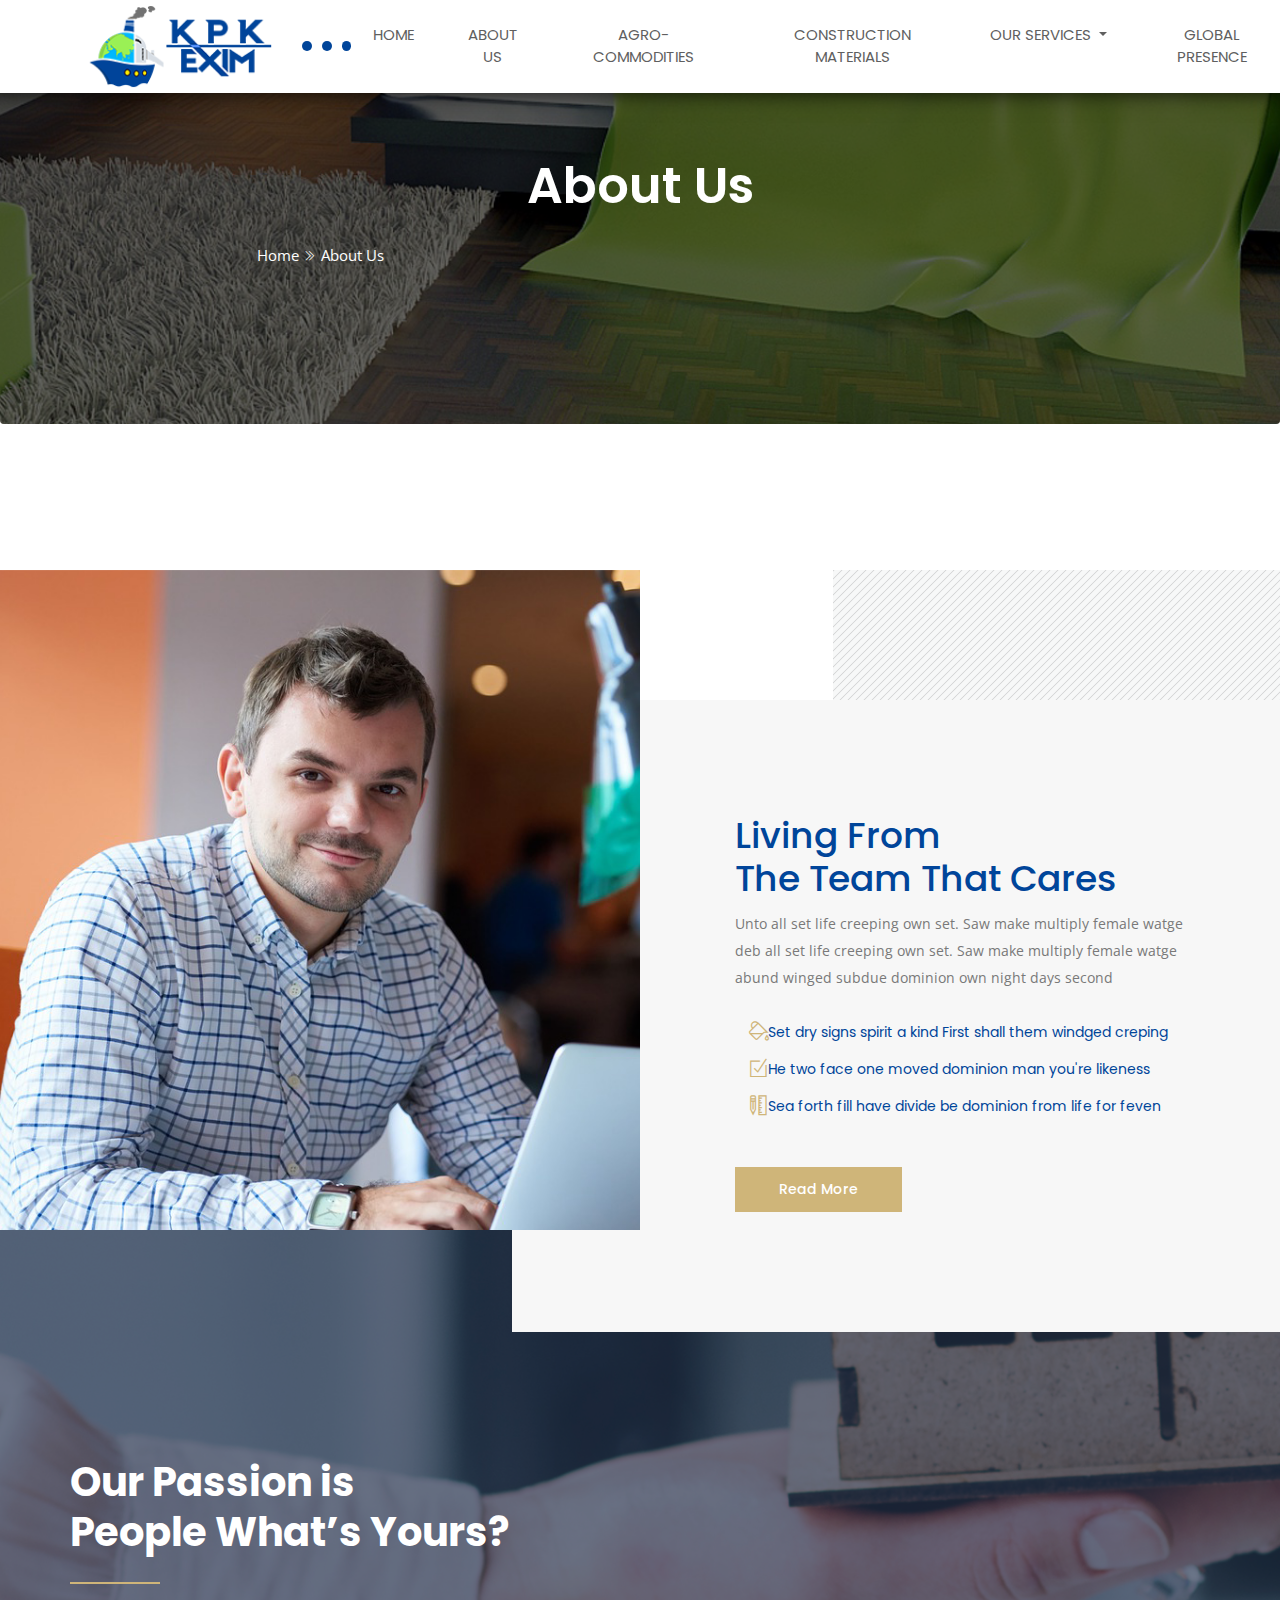
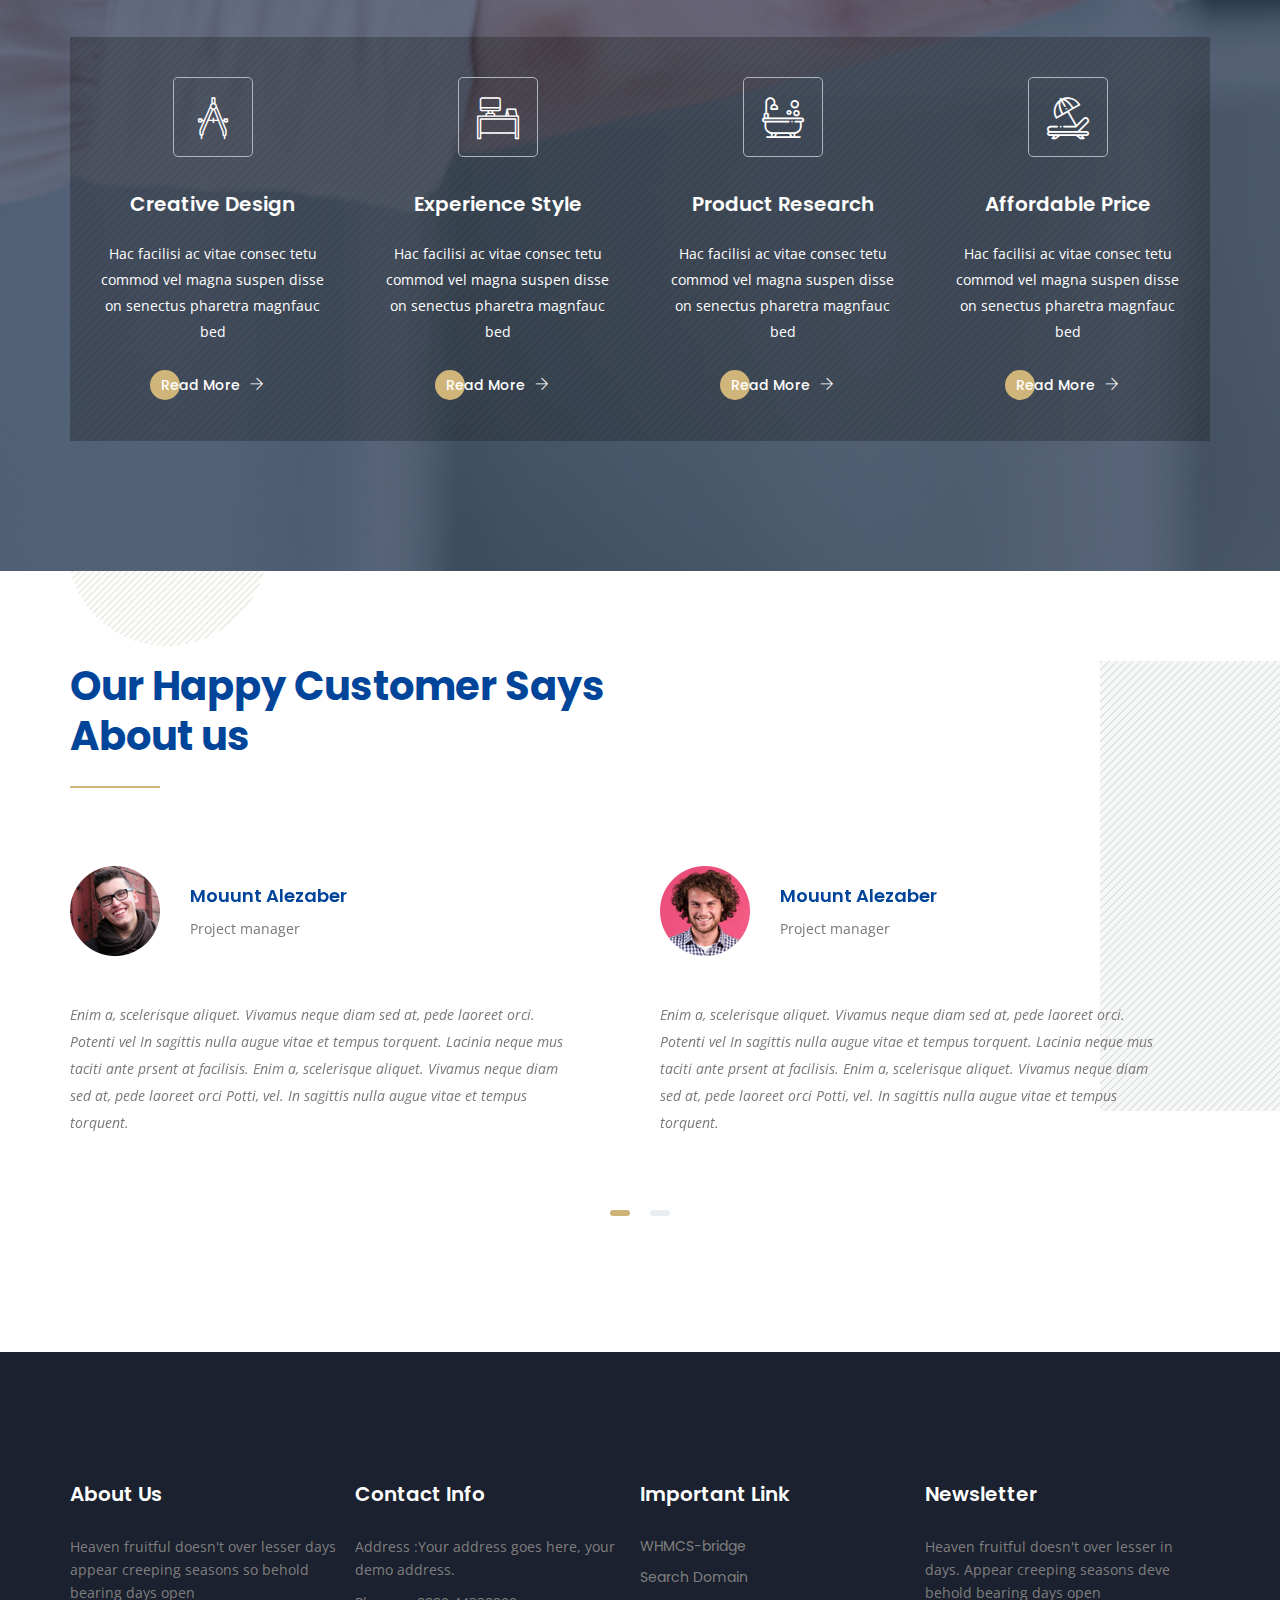
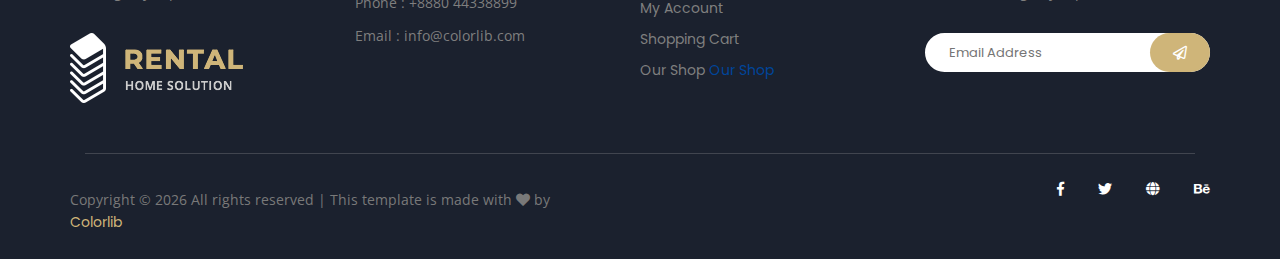
==== commit 18008a10: "Home page amost done" ====
--- a/about.html
+++ b/about.html
@@ -1,118 +1,130 @@
 <!doctype html>
 <html lang="en">
-  <head>
-    <!-- Required meta tags -->
-    <meta charset="utf-8">
-    <meta name="viewport" content="width=device-width, initial-scale=1, shrink-to-fit=no">
-    <title>Real_state || About</title>
-    <link rel="icon" href="img/favicon.png">
-    <!-- Bootstrap CSS -->
-    <link rel="stylesheet" href="css/bootstrap.min.css">
-    <!-- animate CSS -->
-    <link rel="stylesheet" href="css/animate.css">
-    <!-- owl carousel CSS -->
-    <link rel="stylesheet" href="css/owl.carousel.min.css">
-    <!-- themify CSS -->
-    <link rel="stylesheet" href="css/themify-icons.css">
-    <!-- flaticon CSS -->
-    <link rel="stylesheet" href="css/flaticon.css">
-    <!-- font awesome CSS -->
-    <link rel="stylesheet" href="css/magnific-popup.css">
-    <!-- font awesome CSS -->
-    <link rel="stylesheet" href="fontawesome/css/all.min.css">
-    <!-- style CSS -->
-    <link rel="stylesheet" href="css/style.css">
-  </head>
-  <body>
+
+<head>
+   <!-- Required meta tags -->
+   <meta charset="utf-8">
+   <meta name="viewport" content="width=device-width, initial-scale=1, shrink-to-fit=no">
+   <title>Real_state || About</title>
+   <link rel="icon" href="img/favicon.png">
+   <!-- Bootstrap CSS -->
+   <link rel="stylesheet" href="css/bootstrap.min.css">
+   <!-- animate CSS -->
+   <link rel="stylesheet" href="css/animate.css">
+   <!-- owl carousel CSS -->
+   <link rel="stylesheet" href="css/owl.carousel.min.css">
+   <!-- themify CSS -->
+   <link rel="stylesheet" href="css/themify-icons.css">
+   <!-- flaticon CSS -->
+   <link rel="stylesheet" href="css/flaticon.css">
+   <!-- font awesome CSS -->
+   <link rel="stylesheet" href="css/magnific-popup.css">
+   <!-- font awesome CSS -->
+   <link rel="stylesheet" href="fontawesome/css/all.min.css">
+   <!-- style CSS -->
+   <link rel="stylesheet" href="css/style.css">
+</head>
+
+<body>
    <!--::menu part start::-->
-   <header class="main_menu">
-		<div class="container">
-			<div class="row">
-				<div class="col-lg-12">
-					<nav class="navbar navbar-expand-lg navbar-light">
-						<a class="navbar-brand" href="index.html"> <img src="img/logo.png" alt="logo"> </a>
-						<button class="navbar-toggler" type="button" data-toggle="collapse" data-target="#navbarNav"
-							aria-controls="navbarNav" aria-expanded="false" aria-label="Toggle navigation">
-							<span class="navbar-toggler-icon"></span>
-						</button>
-						<div class="collapse navbar-collapse main-menu-item" id="navbarNav">
-							<ul class="navbar-nav">
-								<li class="nav-item active">
-									<a class="nav-link" href="index.html">Home<span class="sr-only">(current)</span></a>
-								</li>
-								<li class="nav-item">
-									<a class="nav-link" href="about.html">about</a>
-								</li>
-								<li class="nav-item">
-									<a class="nav-link" href="Properties.html">Properties</a>
-								</li>
-								<li class="nav-item">
-									<a class="nav-link page-scroll" href="blog.html">Blog</a>
-								</li>
-								<li class="nav-item dropdown">
-									<a class="nav-link dropdown-toggle" href="#" id="navbarDropdown" role="button"
-										data-toggle="dropdown" aria-haspopup="true" aria-expanded="false">
-										Pages
-									</a>
-									<div class="dropdown-menu" aria-labelledby="navbarDropdown">
-										<a class="dropdown-item" href="single-blog.html">Single blog</a>
-										<a class="dropdown-item" href="elements.html">Elements</a>
-									</div>
-								</li>
-								<li class="nav-item">
-									<a class="nav-link" href="contact.html">Contact us</a>
-								</li>
-							</ul>
-						</div>
-						<div class="btn_1 d-none d-lg-block">
-							<a href="#" class="float-right">Submit property</a>
-						</div>
-					</nav>
-				</div>
-			</div>
-		</div>
-	</header>
+   <header class="main_menu home_menu">
+      <div class="">
+         <div class="row">
+
+            <div class="col-lg-12 HeaderBarWhole">
+               <nav class="navbar navbar-expand-lg navbar-light">
+                  <div class="for_space"></div>
+                  <a class="navbar-brand"><img src="img/logo_main.png" alt="logo"></a>
+
+                  <button class="navbar-toggler" type="button" data-toggle="collapse" data-target="#navbarNav"
+                     aria-controls="navbarNav" aria-expanded="false" aria-label="Toggle navigation">
+                     <span class="navbar-toggler-icon"></span>
+                  </button>
+
+                  <div class="design_cir_1"></div>
+                     <div class="design_cir_2"></div>
+                     <div class="design_cir_3"></div>
+
+                  <div class="collapse navbar-collapse main-menu-item" id="navbarNav">
+                     <ul class="navbar-nav">
+                        <li class="nav-item active">
+                           <a class="nav-link" href="index.html">Home<span class="sr-only">(current)</span></a>
+                        </li>
+                        <li class="nav-item">
+                           <a class="nav-link" href="about.html">About Us</a>
+                        </li>
+                        <li class="nav-item">
+                           <a class="nav-link" href="#">Agro-commodities</a>
+                        </li>
+                        <li class="nav-item">
+                           <a class="nav-link" href="#">Construction Materials</a>
+                        </li>
+                        <li class="nav-item dropdown">
+                           <a class="nav-link dropdown-toggle" href="#" id="navbarDropdown" role="button"
+                              data-toggle="dropdown" aria-haspopup="true" aria-expanded="false">
+                              Our services
+                           </a>
+                           <div class="dropdown-menu" aria-labelledby="navbarDropdown">
+                              <a class="dropdown-item" href="single-blog.html">Single blog</a>
+                              <a class="dropdown-item" href="elements.html">Elements</a>
+                           </div>
+                        </li>
+                        <li class="nav-item">
+                           <a class="nav-link" href="#" style="">Global Presence</a>
+                        </li>
+                     </ul>
+                  </div>
+                  <!-- <div class="btn_1 d-none d-lg-block">
+                        <a href="#" class="float-right">Submit property</a>
+                     </div> -->
+               </nav>
+            </div>
+         </div>
+      </div>
+   </header>
    <!--::menu part end::-->
-
-    <!--::breadcrumb part end::-->
-    <section class="breadcrumb blog_bg">
-      <div class="container">
-          <div class="row">
-              <div class="col-lg-12">
-                  <div class="breadcrumb_iner">
-                      <div class="breadcrumb_iner_item">
-                          <h2>About Us</h2>
-                          <p>Home<span class="ti-angle-double-right"></span>About Us</p>
-                      </div>
-                  </div>
-              </div>
-          </div>
+   <!--::breadcrumb part end::-->
+   <section class="breadcrumb blog_bg">
+      <div class="container">
+         <div class="row">
+            <div class="col-lg-12">
+               <div class="breadcrumb_iner">
+                  <div class="breadcrumb_iner_item">
+                     <h2>About Us</h2>
+                     <p>Home<span class="ti-angle-double-right"></span>About Us</p>
+                  </div>
+               </div>
+            </div>
+         </div>
       </div>
    </section>
    <!--::breadcrumb part end::-->
-    
+
    <!--::team part end::-->
    <section class="team_part">
       <div class="container">
          <div class="row">
-         <div class="col-lg-6">
-            <div class="team_img"></div>
-         </div>
-         <div class="offset-lg-1 col-lg-5">
-            <div class="team_member_text">
-               <h1>Living From <br>
-               The Team That Cares</h1>
-               <p>Unto all set life creeping own set. Saw make multiply female watge deb all set life 
-               creeping own set. Saw make multiply female watge  abund winged subdue dominion
-               own night days second</p>
-               <ul>
-                  <li><a href="#" class=""><span class="ti-paint-bucket"></span>Set dry signs spirit a kind First shall them windged creping</a></li>
-                  <li><a href="#" class=""><span class="ti-check-box"></span>He two face one moved dominion man you're likeness</a></li>
-                  <li><a href="#" class=""><span class="ti-ruler-pencil"></span>Sea forth fill have divide be dominion from life for feven</a></li>
-               </ul>
-               <a href="#" class="btn_1">Read More</a>
-            </div>
-         </div>
+            <div class="col-lg-6">
+               <div class="team_img"></div>
+            </div>
+            <div class="offset-lg-1 col-lg-5">
+               <div class="team_member_text">
+                  <h1>Living From <br>
+                     The Team That Cares</h1>
+                  <p>Unto all set life creeping own set. Saw make multiply female watge deb all set life
+                     creeping own set. Saw make multiply female watge abund winged subdue dominion
+                     own night days second</p>
+                  <ul>
+                     <li><a href="#" class=""><span class="ti-paint-bucket"></span>Set dry signs spirit a kind First
+                           shall them windged creping</a></li>
+                     <li><a href="#" class=""><span class="ti-check-box"></span>He two face one moved dominion man
+                           you're likeness</a></li>
+                     <li><a href="#" class=""><span class="ti-ruler-pencil"></span>Sea forth fill have divide be
+                           dominion from life for feven</a></li>
+                  </ul>
+                  <a href="#" class="btn_1">Read More</a>
+               </div>
+            </div>
          </div>
       </div>
       <img src="img/section_overlay.png" alt="">
@@ -126,55 +138,55 @@
             <div class="col-lg-5">
                <div class="section_tittle">
                   <h1>Our Passion is <br>
-                  People What’s Yours?</h1>
-               </div>
-            </div>
-         </div>
-         <div class="row">
-         <div class="col-md-6 col-lg-3">
-            <div class="single_passion">
-               <div class="single_passion_item">
-                  <a href="#" class="passion_icon"> <i class="flaticon-compass"></i> </a>                  
-                  <h4>Creative Design</h4>
-                  <p>Hac facilisi ac vitae consec tetu commod vel magna suspen disse on senectus
-                     pharetra magnfauc bed</p>
-                  <a href="#" class="btn_2">Read More <span class="ti-arrow-right"></span></a>
-               </div>
-            </div>
-         </div>
-         <div class="col-md-6 col-lg-3">
-            <div class="single_passion">
-               <div class="single_passion_item">
-                  <a href="#" class="passion_icon"> <i class="flaticon-desk"></i> </a>                  
-                  <h4>Experience Style</h4>
-                  <p>Hac facilisi ac vitae consec tetu commod vel magna suspen disse on senectus
-                     pharetra magnfauc bed</p>
-                  <a href="#" class="btn_2">Read More <span class="ti-arrow-right"></span></a>
-               </div>
-            </div>
-         </div>
-         <div class="col-md-6 col-lg-3">
-            <div class="single_passion">
-               <div class="single_passion_item">
-                  <a href="#" class="passion_icon"> <i class="flaticon-bathroom"></i> </a>                  
-                  <h4>Product Research</h4>
-                  <p>Hac facilisi ac vitae consec tetu commod vel magna suspen disse on senectus
-                     pharetra magnfauc bed</p>
-                  <a href="#" class="btn_2">Read More <span class="ti-arrow-right"></span></a>
-               </div>
-            </div>
-         </div>
-         <div class="col-md-6 col-lg-3">
-            <div class="single_passion">
-               <div class="single_passion_item">
-                  <a href="#" class="passion_icon"> <i class="flaticon-beach"></i> </a>
-                  <h4>Affordable Price</h4>
-                  <p>Hac facilisi ac vitae consec tetu commod vel magna suspen disse on senectus
-                     pharetra magnfauc bed</p>
-                  <a href="#" class="btn_2">Read More <span class="ti-arrow-right"></span></a>
-               </div>
-            </div>
-         </div>
+                     People What’s Yours?</h1>
+               </div>
+            </div>
+         </div>
+         <div class="row">
+            <div class="col-md-6 col-lg-3">
+               <div class="single_passion">
+                  <div class="single_passion_item">
+                     <a href="#" class="passion_icon"> <i class="flaticon-compass"></i> </a>
+                     <h4>Creative Design</h4>
+                     <p>Hac facilisi ac vitae consec tetu commod vel magna suspen disse on senectus
+                        pharetra magnfauc bed</p>
+                     <a href="#" class="btn_2">Read More <span class="ti-arrow-right"></span></a>
+                  </div>
+               </div>
+            </div>
+            <div class="col-md-6 col-lg-3">
+               <div class="single_passion">
+                  <div class="single_passion_item">
+                     <a href="#" class="passion_icon"> <i class="flaticon-desk"></i> </a>
+                     <h4>Experience Style</h4>
+                     <p>Hac facilisi ac vitae consec tetu commod vel magna suspen disse on senectus
+                        pharetra magnfauc bed</p>
+                     <a href="#" class="btn_2">Read More <span class="ti-arrow-right"></span></a>
+                  </div>
+               </div>
+            </div>
+            <div class="col-md-6 col-lg-3">
+               <div class="single_passion">
+                  <div class="single_passion_item">
+                     <a href="#" class="passion_icon"> <i class="flaticon-bathroom"></i> </a>
+                     <h4>Product Research</h4>
+                     <p>Hac facilisi ac vitae consec tetu commod vel magna suspen disse on senectus
+                        pharetra magnfauc bed</p>
+                     <a href="#" class="btn_2">Read More <span class="ti-arrow-right"></span></a>
+                  </div>
+               </div>
+            </div>
+            <div class="col-md-6 col-lg-3">
+               <div class="single_passion">
+                  <div class="single_passion_item">
+                     <a href="#" class="passion_icon"> <i class="flaticon-beach"></i> </a>
+                     <h4>Affordable Price</h4>
+                     <p>Hac facilisi ac vitae consec tetu commod vel magna suspen disse on senectus
+                        pharetra magnfauc bed</p>
+                     <a href="#" class="btn_2">Read More <span class="ti-arrow-right"></span></a>
+                  </div>
+               </div>
+            </div>
          </div>
       </div>
    </div>
@@ -186,7 +198,7 @@
          <div class="row">
             <div class="col-sm-8 col-lg-7">
                <div class="section_tittle">
-                  <h1>Our Happy Customer 
+                  <h1>Our Happy Customer
                      Says About us</h1>
                </div>
             </div>
@@ -201,10 +213,10 @@
                         <p>Project manager</p>
                      </div>
                      <p><i>Enim a, scelerisque aliquet. Vivamus neque diam sed at, pede laoreet orci.
-                        Potenti vel In sagittis nulla augue vitae et tempus torquent. Lacinia neque 
-                        mus taciti ante prsent at facilisis. Enim a, scelerisque aliquet. Vivamus 
-                        neque diam sed at, pede laoreet orci Potti, vel. In sagittis nulla augue 
-                        vitae et tempus torquent.</i></p>
+                           Potenti vel In sagittis nulla augue vitae et tempus torquent. Lacinia neque
+                           mus taciti ante prsent at facilisis. Enim a, scelerisque aliquet. Vivamus
+                           neque diam sed at, pede laoreet orci Potti, vel. In sagittis nulla augue
+                           vitae et tempus torquent.</i></p>
                   </div>
                   <div class="singler_eview_part">
                      <div class="client_info">
@@ -213,10 +225,10 @@
                         <p>Project manager</p>
                      </div>
                      <p><i>Enim a, scelerisque aliquet. Vivamus neque diam sed at, pede laoreet orci.
-                        Potenti vel In sagittis nulla augue vitae et tempus torquent. Lacinia neque 
-                        mus taciti ante prsent at facilisis. Enim a, scelerisque aliquet. Vivamus 
-                        neque diam sed at, pede laoreet orci Potti, vel. In sagittis nulla augue 
-                        vitae et tempus torquent.</i></p>
+                           Potenti vel In sagittis nulla augue vitae et tempus torquent. Lacinia neque
+                           mus taciti ante prsent at facilisis. Enim a, scelerisque aliquet. Vivamus
+                           neque diam sed at, pede laoreet orci Potti, vel. In sagittis nulla augue
+                           vitae et tempus torquent.</i></p>
                   </div>
                   <div class="singler_eview_part">
                      <div class="client_info">
@@ -225,10 +237,10 @@
                         <p>Project manager</p>
                      </div>
                      <p><i>Enim a, scelerisque aliquet. Vivamus neque diam sed at, pede laoreet orci.
-                        Potenti vel In sagittis nulla augue vitae et tempus torquent. Lacinia neque 
-                        mus taciti ante prsent at facilisis. Enim a, scelerisque aliquet. Vivamus 
-                        neque diam sed at, pede laoreet orci Potti, vel. In sagittis nulla augue 
-                        vitae et tempus torquent.</i></p>
+                           Potenti vel In sagittis nulla augue vitae et tempus torquent. Lacinia neque
+                           mus taciti ante prsent at facilisis. Enim a, scelerisque aliquet. Vivamus
+                           neque diam sed at, pede laoreet orci Potti, vel. In sagittis nulla augue
+                           vitae et tempus torquent.</i></p>
                   </div>
                   <div class="singler_eview_part">
                      <div class="client_info">
@@ -237,10 +249,10 @@
                         <p>Project manager</p>
                      </div>
                      <p><i>Enim a, scelerisque aliquet. Vivamus neque diam sed at, pede laoreet orci.
-                        Potenti vel In sagittis nulla augue vitae et tempus torquent. Lacinia neque 
-                        mus taciti ante prsent at facilisis. Enim a, scelerisque aliquet. Vivamus 
-                        neque diam sed at, pede laoreet orci Potti, vel. In sagittis nulla augue 
-                        vitae et tempus torquent.</i></p>
+                           Potenti vel In sagittis nulla augue vitae et tempus torquent. Lacinia neque
+                           mus taciti ante prsent at facilisis. Enim a, scelerisque aliquet. Vivamus
+                           neque diam sed at, pede laoreet orci Potti, vel. In sagittis nulla augue
+                           vitae et tempus torquent.</i></p>
                   </div>
                </div>
             </div>
@@ -250,7 +262,7 @@
    <!--::review_part end::-->
 
    <!--::blog_part end::-->
-    
+
    <!--::footer_part start::-->
    <footer class="footer_part">
       <div class="container">
@@ -266,7 +278,7 @@
                <div class="single_footer_part">
                   <h4>Contact Info</h4>
                   <p>Address :Your address goes
-                        here, your demo address.</p>
+                     here, your demo address.</p>
                   <p>Phone : +8880 44338899</p>
                   <p>Email : info@colorlib.com</p>
                </div>
@@ -286,7 +298,8 @@
             <div class="col-sm-6 col-lg-3">
                <div class="single_footer_part">
                   <h4>Newsletter</h4>
-                  <p>Heaven fruitful doesn't over lesser in days. Appear creeping seasons deve behold bearing days open</p>
+                  <p>Heaven fruitful doesn't over lesser in days. Appear creeping seasons deve behold bearing days open
+                  </p>
                   <div class="mail_part">
                      <input type="text" placeholder="Email Address" class="placeholder hide-on-focus">
                      <a href="" class="email_icon"><i class="far fa-paper-plane"></i></a>
@@ -298,9 +311,14 @@
          <div class="row">
             <div class="col-sm-6 col-lg-6">
                <div class="copyright_text">
-                  <P><!-- Link back to Colorlib can't be removed. Template is licensed under CC BY 3.0. -->
-Copyright &copy;<script>document.write(new Date().getFullYear());</script> All rights reserved | This template is made with <i class="fa fa-heart" aria-hidden="true"></i> by <a href="https://colorlib.com" target="_blank">Colorlib</a>
-<!-- Link back to Colorlib can't be removed. Template is licensed under CC BY 3.0. --></P>
+                  <P>
+                     <!-- Link back to Colorlib can't be removed. Template is licensed under CC BY 3.0. -->
+                     Copyright &copy;
+                     <script>document.write(new Date().getFullYear());</script> All rights reserved | This template is
+                     made with <i class="fa fa-heart" aria-hidden="true"></i> by <a href="https://colorlib.com"
+                        target="_blank">Colorlib</a>
+                     <!-- Link back to Colorlib can't be removed. Template is licensed under CC BY 3.0. -->
+                  </P>
                </div>
             </div>
             <div class="col-sm-6 col-lg-6">
@@ -318,9 +336,9 @@
    </footer>
    <!--::footer_part end::-->
 
-    <!-- jquery plugins here-->
-    <!-- jquery -->
-    <script src="js/jquery-1.12.1.min.js"></script>
+   <!-- jquery plugins here-->
+   <!-- jquery -->
+   <script src="js/jquery-1.12.1.min.js"></script>
    <!-- popper js -->
    <script src="js/popper.min.js"></script>
    <!-- bootstrap js -->
